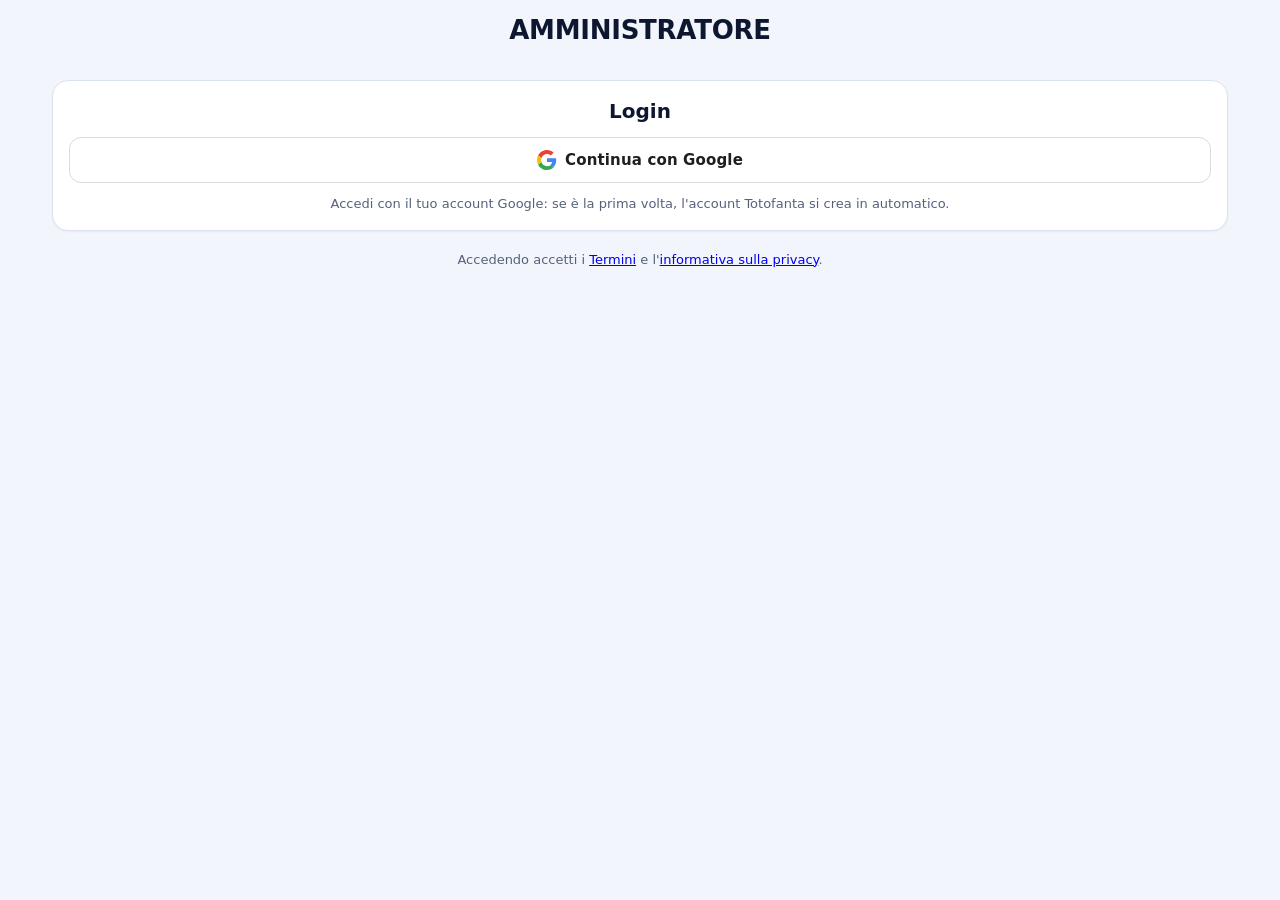
==== admin.html @ 801de29c "Controllo periodico al posto del tempo reale: score_ticks, partite e quote ogni minuto; leghe, iscri" ====
<!doctype html>
<html lang="it">
<head>
<meta charset="utf-8">
<meta http-equiv="Content-Security-Policy" content="default-src 'self'; script-src 'self' https://accounts.google.com/gsi/client; style-src 'self' 'unsafe-inline' https://fonts.googleapis.com https://accounts.google.com/gsi/style; font-src https://fonts.gstatic.com; img-src 'self' data: https://*.googleusercontent.com; connect-src 'self' https://cmjdfhkmzrfuukgeudet.supabase.co wss://cmjdfhkmzrfuukgeudet.supabase.co https://accounts.google.com/gsi/; frame-src https://accounts.google.com/gsi/; object-src 'none'; base-uri 'self'; form-action 'self'">
<meta name="referrer" content="strict-origin-when-cross-origin">
<meta name="viewport" content="width=device-width,initial-scale=1,viewport-fit=cover">
<title>Totofanta · Amministratore</title>
<meta name="robots" content="noindex,nofollow">
<meta name="theme-color" content="#F2F5FB" media="(prefers-color-scheme: light)">
<meta name="theme-color" content="#0A1222" media="(prefers-color-scheme: dark)">
<link rel="icon" href="data:image/svg+xml,%3Csvg xmlns='http://www.w3.org/2000/svg' viewBox='0 0 32 32'%3E%3Crect width='32' height='32' rx='7' fill='%230a5cff'/%3E%3Ctext x='16' y='22' text-anchor='middle' font-family='Arial' font-weight='700' font-size='15' fill='white'%3E1X2%3C/text%3E%3C/svg%3E">
<link rel="preconnect" href="https://fonts.googleapis.com">
<link rel="preconnect" href="https://fonts.gstatic.com" crossorigin>
<link rel="stylesheet" href="https://fonts.googleapis.com/css2?family=Plus+Jakarta+Sans:ital,wght@0,400;0,500;0,600;0,700;0,800;1,800&display=swap">
<link rel="stylesheet" href="css/style.css?v=202611120100">
</head>
<body>
<div id="app"></div>
<div id="toast" class="toast" hidden></div>
<script src="js/theme.js?v=202611120100"></script>
<script src="js/vendor/supabase-2.117.3.js"></script>
<script src="js/gsi.js?v=202611120100"></script>
<script src="js/config.js?v=202611120100"></script>
<script src="js/calendario.js?v=202611120100"></script>
<script src="js/admin-flag.js"></script>
<script src="js/app.js?v=202611120100"></script>
</body>
</html>
---- css/style.css ----
/* reset di base */
:root{color-scheme:light;padding-top:env(safe-area-inset-top,0px);padding-bottom:env(safe-area-inset-bottom,0px)}
html{-webkit-text-size-adjust:100%}
body{margin:0;font-size:14px}
img{max-width:100%}
[hidden]{display:none!important}
/* Restyling A: chiaro di base, scuro se il dispositivo è impostato in modalità scura */
:root{
  --bg:#F2F5FB; --card:#FFFFFF; --field:#F2F5FB; --ink:#0D1830; --muted:#56627A; --line:#DCE3F0;
  --blue:#2F64F2; --blue-ink:#FFFFFF; --blue-soft:#E6EDFF; --blue-text:#1D47C9; --hero-ink:#1D47C9;
  --win:#0B7A4B; --win-soft:#CFF5E4; --lose:#C8283A; --lose-soft:#FDE3E6; --warn:#8A5200; --warn-soft:#FFF1D6;
  --open-bg:#CFF5E4; --open-ink:#0B6B45;
  --shadow:0 1px 2px rgba(13,24,48,.05); --shadow-up:0 8px 20px rgba(13,24,48,.10);
  --scrim:rgba(8,14,28,.45);
  --f-title:"Plus Jakarta Sans",system-ui,-apple-system,"Segoe UI",sans-serif;
  --f-ui:"Plus Jakarta Sans",system-ui,-apple-system,"Segoe UI",sans-serif;
  --f-num:"Plus Jakarta Sans",system-ui,sans-serif;
  --f-disp:"Plus Jakarta Sans",system-ui,-apple-system,"Segoe UI",sans-serif;
  --num-acc:#2F64F2;
  --r:16px; --nav-h:64px; --brand-accent:#2F64F2;
}
@media (prefers-color-scheme: dark){:root:not([data-theme="light"]){
  --bg:#0A1222; --card:#131D33; --field:#0F1830; --ink:#EEF2FA; --muted:#8D9AB5; --line:#22304D;
  --blue:#2F64F2; --blue-ink:#FFFFFF; --blue-soft:#1B2B52; --blue-text:#8FB0FF;
  --win:#3DDC97; --win-soft:#11392B; --lose:#FF7A85; --lose-soft:#3A1720; --warn:#F5B84A; --warn-soft:#3A2A0E;
  --open-bg:#3DDC97; --open-ink:#0A1222;
  --shadow:none; --shadow-up:0 8px 24px rgba(0,0,0,.45); --scrim:rgba(0,0,0,.6); --brand-accent:#6C93FF; --num-acc:#8FB0FF; --win-ink:#0A1222; color-scheme:dark}}
:root[data-theme="dark"]{
  --bg:#0A1222; --card:#131D33; --field:#0F1830; --ink:#EEF2FA; --muted:#8D9AB5; --line:#22304D;
  --blue:#2F64F2; --blue-ink:#FFFFFF; --blue-soft:#1B2B52; --blue-text:#8FB0FF;
  --win:#3DDC97; --win-soft:#11392B; --lose:#FF7A85; --lose-soft:#3A1720; --warn:#F5B84A; --warn-soft:#3A2A0E;
  --open-bg:#3DDC97; --open-ink:#0A1222;
  --shadow:none; --shadow-up:0 8px 24px rgba(0,0,0,.45); --scrim:rgba(0,0,0,.6); --brand-accent:#6C93FF; --num-acc:#8FB0FF; --win-ink:#0A1222; color-scheme:dark}
*{box-sizing:border-box}
body{background:var(--bg);color:var(--ink);font-family:var(--f-title);font-size:15px;line-height:1.4}
body::before{content:"";position:fixed;inset:0 0 auto;height:env(safe-area-inset-top,0px);z-index:30;background:var(--bg)}
button,input,select{font:inherit;color:inherit}
:focus-visible{outline:2px solid var(--blue);outline-offset:2px}
.col{max-width:560px;margin:0 auto;padding-left:max(16px,env(safe-area-inset-left,0px));padding-right:max(16px,env(safe-area-inset-right,0px))}
/* header */
.top{position:sticky;top:env(safe-area-inset-top,0px);z-index:10;background:var(--bg)}
.top .col{display:grid;grid-template-columns:44px 1fr 44px;align-items:center;padding-block:10px 6px}
.top h1{font-family:var(--f-title);font-weight:700;font-size:26px;text-align:center;margin:0;letter-spacing:-.01em}
.iconbtn{width:40px;height:40px;border:0;background:none;border-radius:8px;display:grid;place-items:center;cursor:pointer;color:var(--ink)}
.iconbtn:hover{background:var(--field)}
.iconbtn svg{width:24px;height:24px}
main{padding-block:6px calc(var(--nav-h) + 28px + env(safe-area-inset-bottom,0px));display:flex;flex-direction:column;gap:16px}
h2{font-family:var(--f-title);font-weight:700;font-size:20px;margin:0;text-wrap:balance}
h3{font-family:var(--f-title);font-weight:600;font-size:16px;margin:0}
.pagetitle{font-weight:800;font-size:26px;text-align:center;text-transform:uppercase;letter-spacing:.01em}
.sect{font-weight:600;font-size:16px}
p{margin:0}
.muted{color:var(--muted)}
.small{font-size:13px}
.center{text-align:center}
.card{background:var(--card);border-radius:var(--r);box-shadow:var(--shadow);padding:16px;display:flex;flex-direction:column;gap:12px;min-width:0}
.card.tight{gap:8px}
.row{display:flex;gap:10px;align-items:center;flex-wrap:wrap}
.grow{flex:1 1 auto;min-width:0}
/* buttons */
.btn{font-family:var(--f-ui);font-weight:500;font-size:16px;text-transform:uppercase;letter-spacing:.01em;border:0;border-radius:8px;padding:10px 18px;cursor:pointer;background:var(--blue);color:var(--blue-ink);box-shadow:0 2px 4px rgba(0,0,0,.2);line-height:1.2}
.btn:hover{filter:brightness(1.08)}
.btn.block{width:100%}
.btn.wide{align-self:center;min-width:min(290px,100%)}
.btn.sec{background:var(--field);color:var(--ink);box-shadow:none;border:1px solid var(--line)}
.btn.ghost{background:none;color:var(--blue);box-shadow:none;padding:8px 10px}
.btn.danger{background:var(--lose);color:#fff}
.btn.sm{font-size:13px;padding:7px 12px}
.btn:disabled{opacity:.45;cursor:not-allowed;filter:none}
/* fields & options as in "Crea una lega" */
.q{font-weight:600;font-size:16px;display:flex;align-items:center;gap:8px}
.q .help{margin-left:auto}
.tiebox{background:var(--field);border-radius:var(--r);padding:10px 12px;font-family:var(--f-ui);font-size:13px;line-height:1.45;display:flex;flex-direction:column;gap:6px}
.tiebox p{margin:0}
.thhelp{background:none;border:0;padding:0;font:inherit;color:inherit;cursor:help;text-decoration:underline dotted;text-underline-offset:3px}
.help{width:26px;height:26px;border-radius:50%;border:2px solid var(--ink);background:none;font-weight:700;font-size:14px;line-height:1;display:grid;place-items:center;cursor:pointer;padding:0;color:var(--ink);flex:none}
input[type=text],input[type=email],input[type=password],input[type=number],input[type=datetime-local],select{background:var(--field);border:1px solid transparent;border-radius:6px;padding:11px 14px;width:100%;min-width:0;font-weight:600;font-size:16px;box-shadow:0 1px 3px rgba(0,0,0,.12)}
input::placeholder{color:var(--muted);font-weight:500}
input:focus,select:focus{outline:none;border-color:var(--blue)}
.opts{display:flex;flex-direction:column;gap:10px}
.opt{display:flex;align-items:center;gap:8px;background:var(--field);border:1px solid transparent;border-radius:6px;padding:11px 14px;font-weight:600;font-size:16px;cursor:pointer;box-shadow:0 1px 3px rgba(0,0,0,.12)}
.opt input{position:absolute;opacity:0;pointer-events:none}
.opt:has(input:checked){border-color:var(--blue);color:var(--blue);background:var(--card)}
.opt.off{opacity:.5;cursor:not-allowed}
.opt .tag{margin-left:auto;font-size:12px;font-weight:500;color:var(--muted)}
.disabled-block{position:relative;opacity:.5}
.na{font-size:13px;font-weight:600;color:var(--muted)}
.pointgrid{display:grid;grid-template-columns:repeat(3,1fr);gap:16px;text-align:center;font-weight:700}
.pointgrid .box{background:var(--field);border-radius:6px;padding:10px;box-shadow:0 1px 3px rgba(0,0,0,.12)}
.err{color:var(--lose);font-size:14px;font-weight:600}
.tip{background:var(--blue-soft);border-radius:6px;padding:10px 12px;font-size:14px}
.banner{border-radius:var(--r);padding:10px 14px;font-size:13px;background:var(--warn-soft)}
/* dashboard */
.stats{display:grid;grid-template-columns:repeat(3,1fr);text-align:center;align-items:stretch}
.stats>div{display:flex;flex-direction:column;align-items:center;justify-content:flex-start;gap:4px;padding:2px 6px}
.stats>div+div{border-left:1.5px solid var(--line)}
.stats b{font-size:22px;line-height:1.1;font-family:var(--f-title);font-variant-numeric:tabular-nums}
.stats span{font-size:12px;line-height:1.25;font-family:var(--f-ui);color:var(--muted);text-wrap:balance}
.cta-title{font-weight:600;font-size:17px;text-align:center;text-wrap:balance}
.count{font-family:var(--f-ui);font-size:15px;text-align:center}
.timer{display:flex;flex-direction:column;align-items:center;gap:2px;margin-top:2px;font-family:var(--f-ui);text-align:center}
.timer .lbl{font-size:12px;color:var(--muted)}
.timer .clock{font-family:var(--f-num);font-weight:700;font-size:26px;letter-spacing:.5px;font-variant-numeric:tabular-nums}
.next{display:flex;gap:14px;overflow-x:auto;padding:4px 2px 10px;-webkit-overflow-scrolling:touch}
.mini{flex:none;width:184px;background:var(--card);border-radius:var(--r);box-shadow:var(--shadow);padding:12px 10px 10px;display:flex;flex-direction:column;gap:10px}
.mini .teams{display:flex;align-items:center;justify-content:space-between;gap:4px;font-weight:600;font-size:14px;white-space:nowrap}
.mini .when{display:grid;grid-template-columns:1fr 1fr;font-family:var(--f-ui);font-size:12px;text-align:center}
.mini .when span+span{border-left:1.5px solid var(--ink)}
.crest{width:34px;height:34px;border-radius:50%;display:grid;place-items:center;flex:none;font-family:var(--f-ui);font-weight:700;font-size:10px;letter-spacing:.02em;border:3px solid;box-shadow:inset 0 0 0 1.5px rgba(255,255,255,.55)}
.crest.lg{width:40px;height:40px;font-size:11px}
/* select lega */
/* riga lega: "Lega" a sinistra, nome a destra (menu a tendina se ci sono più leghe) */
.leaguerow{display:flex;align-items:center;justify-content:space-between;gap:12px;background:var(--card);box-shadow:var(--shadow);border-radius:var(--r);padding:12px 16px;min-height:50px;box-sizing:border-box}
.leaguerow .sect{flex:none}
.lname{position:relative;display:flex;align-items:center;gap:6px;min-width:0;font-family:var(--f-title);font-weight:700;font-size:17px}
.lname>span{overflow:hidden;text-overflow:ellipsis;white-space:nowrap}
.lname svg{width:20px;height:20px;flex:none}
.lname select{position:absolute;inset:-8px -6px;width:calc(100% + 12px);height:calc(100% + 16px);opacity:0;cursor:pointer;font-size:16px}
.lname.many:focus-within{outline:2px solid var(--blue);outline-offset:4px;border-radius:6px}
/* schedina */
.rounds{display:flex;gap:8px;overflow-x:auto;padding:2px 2px 6px}
.rchip{flex:none;border:1px solid var(--line);background:var(--card);border-radius:99px;padding:6px 12px;font-family:var(--f-ui);font-weight:500;font-size:13px;cursor:pointer;white-space:nowrap}
.rchip[aria-pressed=true]{background:var(--blue);border-color:var(--blue);color:var(--blue-ink)}
.match{padding:10px 14px 14px;gap:8px}
.match .date{font-family:var(--f-ui);font-size:12px;text-align:center}
.match .line{display:grid;grid-template-columns:40px minmax(0,1fr) auto minmax(0,1fr) 40px;align-items:center;gap:8px;font-family:var(--f-ui);font-weight:500;font-size:15px;text-transform:uppercase}
.match .line .h{text-align:left;overflow:hidden;text-overflow:ellipsis;white-space:nowrap}
.match .line .a{text-align:right;overflow:hidden;text-overflow:ellipsis;white-space:nowrap}
.match .vs{font-size:15px;text-align:center;min-width:34px}
.match .score{font-family:var(--f-num);font-weight:700;font-size:17px;background:var(--field);border-radius:6px;padding:2px 8px}
.picks{display:grid;grid-template-columns:repeat(3,64px);justify-content:center;gap:14px}
.pk{height:52px;border:1px solid var(--muted);border-radius:6px;background:var(--card);box-shadow:var(--shadow);display:flex;flex-direction:column;align-items:center;justify-content:center;gap:1px;cursor:pointer;padding:0;line-height:1}
.pk .s{font-family:var(--f-ui);font-size:24px;font-weight:400}
.pk .o{font-family:var(--f-num);font-size:11px;font-weight:700;color:var(--muted)}
.pk:hover:not(:disabled){border-color:var(--blue)}
.pk.sel{border:2px solid var(--blue);color:var(--blue)}
.pk.sel .o{color:var(--blue)}
.pk:disabled{cursor:default;box-shadow:none}
.pk.res{background:var(--field)}
.pk.sel.won{border-color:var(--win);color:var(--win);background:var(--win-soft)}
.pk.sel.won .o{color:var(--win)}
.pk.sel.lost{border-color:var(--lose);color:var(--lose);background:var(--lose-soft)}
.pk.sel.lost .o{color:var(--lose)}
.verdict{display:flex;justify-content:center;gap:6px;flex-wrap:wrap}
.chip{display:inline-flex;align-items:center;gap:4px;font-family:var(--f-ui);font-size:12px;font-weight:500;padding:3px 9px;border-radius:99px;background:var(--field);white-space:nowrap}
.chip.ok{background:var(--win-soft);color:var(--win)}
.chip.bad{background:var(--lose-soft);color:var(--lose)}
.chip.warn{background:var(--warn-soft);color:var(--warn)}
.chip.blue{background:var(--blue-soft);color:var(--blue)}
.summary{display:grid;grid-template-columns:repeat(3,1fr);text-align:center}
.summary b{display:block;font-family:var(--f-num);font-size:18px;font-variant-numeric:tabular-nums}
.summary span{font-family:var(--f-ui);font-size:12px;color:var(--muted)}
/* tables */
.tbl{overflow-x:auto;border:1px solid var(--line);border-radius:6px}
table{border-collapse:collapse;width:100%;font-family:var(--f-ui);font-size:14px;font-variant-numeric:tabular-nums}
th{background:var(--blue);color:var(--blue-ink);font-weight:500;font-size:13px;text-transform:uppercase;text-align:left;padding:11px 12px;white-space:nowrap}
td{padding:11px 12px;border-top:1px solid var(--line);white-space:nowrap}
th+th,td+td{border-left:1px solid var(--line)}
td.pos{text-align:center;width:52px}
td.nm{white-space:normal;min-width:110px}
td.nm .chip{margin-top:2px}
td.n,th.n{text-align:right}
td.c{text-align:center;font-family:var(--f-num);font-weight:700}
td.c.won{color:var(--win)} td.c.lost{color:var(--lose)}
tr.me td{background:var(--blue-soft)}
.kv td{border:0;padding:6px 0;white-space:normal}
.kv td:first-child{color:var(--muted);width:42%}
.kv td+td{border:0}
/* bottom nav */
.nav{position:fixed;left:0;right:0;bottom:0;z-index:15;background:var(--card);box-shadow:0 -1px 0 var(--line);padding-bottom:env(safe-area-inset-bottom,0px)}
.nav .col{display:grid;grid-auto-flow:column;grid-auto-columns:1fr;height:var(--nav-h)}
.nav button{position:relative;border:0;background:none;display:flex;flex-direction:column;align-items:center;justify-content:center;gap:3px;cursor:pointer;color:var(--muted);font-family:var(--f-ui);font-size:11px;font-weight:500}
.nav button svg{width:24px;height:24px}
.nav button[aria-current=page]{color:var(--blue)}
.nav button:disabled{opacity:.4;cursor:default}
.nav .dot{position:absolute;top:8px;left:calc(50% + 6px);background:var(--lose);color:#fff;border-radius:99px;font-size:10px;padding:0 5px}
/* drawer & modal */
.scrim{position:fixed;inset:0;background:var(--scrim);z-index:40}
.drawer{position:fixed;top:0;bottom:0;left:0;width:min(330px,86vw);background:var(--card);z-index:41;display:flex;flex-direction:column;overflow-y:auto;padding-bottom:env(safe-area-inset-bottom,0px)}
.drawer .head{background:var(--blue);color:var(--blue-ink);padding:calc(20px + env(safe-area-inset-top,0px)) 18px 20px max(18px,env(safe-area-inset-left,0px));display:flex;flex-direction:column;gap:10px}
.drawer .head b{font-size:17px}
.drawer .head select{background:rgba(255,255,255,.15);color:var(--blue-ink);border:1px solid rgba(255,255,255,.4);box-shadow:none;font-size:14px;padding:6px 10px}
.drawer .head select option{color:#111}
.drawer .head .btn{background:#fff;color:#111;font-size:12px;padding:5px 10px;box-shadow:none;align-self:flex-start}
.drawer nav{padding:16px 18px 24px max(18px,env(safe-area-inset-left,0px));display:flex;flex-direction:column;gap:4px}
.drawer .grp{font-weight:600;font-size:15px;text-transform:uppercase;margin-top:14px;margin-bottom:2px}
.drawer .grp:first-child{margin-top:0}
.drawer .dl{display:block;width:100%;text-align:left;border:0;background:none;padding:5px 0 5px 16px;font-weight:600;font-size:16px;color:var(--ink);text-decoration:none;cursor:pointer;border-radius:6px}
.drawer .dl:hover{background:var(--field)}
.drawer .dl.danger{color:var(--lose)}
.modal{position:fixed;left:50%;top:50%;transform:translate(-50%,-50%);width:min(380px,calc(100% - 32px));max-height:calc(100% - 48px);overflow-y:auto;z-index:41}
.toast{position:fixed;left:50%;bottom:calc(var(--nav-h) + 16px + env(safe-area-inset-bottom,0px));transform:translateX(-50%);background:var(--ink);color:var(--bg);padding:10px 16px;border-radius:10px;font-family:var(--f-ui);font-weight:500;font-size:14px;z-index:50;max-width:calc(100% - 32px)}
.empty{padding:22px;text-align:center;color:var(--muted)}
.list{display:flex;flex-direction:column;gap:10px}
.litem{display:flex;gap:12px;align-items:center;padding:12px;border-radius:6px;background:var(--field);border:1px solid transparent;cursor:pointer;text-align:left;width:100%}
.litem:hover{border-color:var(--blue)}
.litem.cur{border-color:var(--blue)}
.logo{width:40px;height:40px;border-radius:8px;flex:none;display:grid;place-items:center;font-weight:800;font-size:18px;color:#fff;background:var(--blue);overflow:hidden}
.logo img{width:100%;height:100%;object-fit:cover}
.rules{padding-left:20px;margin:0;font-family:var(--f-ui);font-size:14px;display:flex;flex-direction:column;gap:6px}
.code{font-family:var(--f-num);font-weight:700;font-size:22px;letter-spacing:.08em;background:var(--field);border-radius:6px;padding:6px 14px;user-select:all}
/* admin editor */
.ed-m{display:grid;grid-template-columns:22px repeat(6,minmax(0,1fr));gap:6px;align-items:center;padding:10px 0;border-top:1px solid var(--line)}
.ed-m .n{grid-row:1;font-weight:700;color:var(--muted)}
.ed-m .h{grid-column:2/5}.ed-m .a{grid-column:5/8}.ed-m .k{grid-column:2/8}
.ed-m .o1{grid-column:2/4}.ed-m .oX{grid-column:4/6}.ed-m .o2{grid-column:6/8}
.ed-m input,.ed-m select{padding:8px;font-size:14px}
.ed-m .o{font-family:var(--f-num);text-align:center}
.ed-res{display:grid;grid-template-columns:minmax(0,1fr) 52px 10px 52px 70px;gap:6px;align-items:center;padding:6px 0;border-top:1px solid var(--line);font-family:var(--f-ui);font-size:14px}
.ed-res input{text-align:center;font-family:var(--f-num);padding:7px}
@media (min-width:700px){
  .ed-m{grid-template-columns:22px minmax(0,1.2fr) minmax(0,1.2fr) minmax(0,1.6fr) repeat(3,64px)}
  .ed-m .h,.ed-m .a,.ed-m .k,.ed-m .o1,.ed-m .oX,.ed-m .o2{grid-column:auto}
}
@media (prefers-reduced-motion:no-preference){.pk,.btn,.opt,.rchip{transition:background .15s,border-color .15s,color .15s}}

/* ---- Calendario Serie A ---- */
.ed-m.cal .fx{display:flex;align-items:center;gap:6px;font-family:var(--f-ui);font-size:14px;font-weight:500;min-width:0;overflow:hidden;white-space:nowrap}
.ed-m.cal .fx span{overflow:hidden;text-overflow:ellipsis}
.ed-m.cal .k.fx{color:var(--muted);font-size:13px}
.ed-m.cal .k.tbd{color:var(--warn,#b26a00)}
.calnav{gap:8px}
.calnav select{flex:1;min-width:0}
.cal-m{display:flex;flex-wrap:wrap;align-items:center;gap:6px 12px;padding:10px 0;border-top:1px solid var(--line)}
.cal-m:first-child{border-top:0}
.cal-m .t{display:flex;align-items:center;gap:6px;flex:1 1 220px;min-width:0;font-family:var(--f-ui);font-weight:500;font-size:15px}
.cal-m .w{font-family:var(--f-ui);font-size:14px}
.cal-m input{flex:0 1 210px;padding:7px 8px;font-size:14px}

/* ---- Pannello amministratore ---- */
.cal-m .score{font-family:var(--f-num);font-weight:700;background:var(--field);border-radius:6px;padding:2px 8px}
.adm-m{display:grid;grid-template-columns:minmax(0,1fr) auto;gap:8px 10px;align-items:center;padding:10px 0;border-top:1px solid var(--line)}
.adm-m:first-child{border-top:0}
.adm-m .t{grid-column:1/-1;display:flex;align-items:center;gap:6px;min-width:0;font-family:var(--f-ui);font-weight:500;font-size:15px}
.adm-m .k{grid-column:1/-1;padding:7px 8px;font-size:14px;min-width:0}
.adm-m .od{display:grid;grid-template-columns:repeat(3,minmax(0,1fr));gap:6px}
.adm-m .od input{text-align:center;font-family:var(--f-num);padding:7px 4px;min-width:0}
.adm-m .sc{display:flex;align-items:center;gap:4px}
.adm-m .sc input{width:48px;text-align:center;font-family:var(--f-num);padding:7px 4px}
.adm-m .st{grid-column:1/-1}
.adm-m .oddsrc{font-family:var(--f-ui);color:var(--muted)}
.adm-m .oddsrc b{color:var(--warn)}
.linkbtn{background:none;border:0;padding:0;color:var(--blue-text);font:inherit;text-decoration:underline;cursor:pointer}
.alertrow{display:flex;align-items:center;gap:10px;padding:10px 12px;border-radius:6px;background:var(--field);font-family:var(--f-ui);font-size:14px;margin-top:8px}
.alertrow.blk{background:var(--warn-soft)}
.oddsnote{font-family:var(--f-ui);text-align:center;margin:-4px 0 10px}

/* ---- Accesso con Google ---- */
.gbtn{display:flex;align-items:center;justify-content:center;gap:10px;background:#fff;color:#1f1f1f;border:1px solid #dadce0;text-transform:none;font-weight:600}
.gbtn svg{width:20px;height:20px;flex:none}
.sep{display:flex;align-items:center;gap:10px;color:var(--muted);font-family:var(--f-ui);font-size:13px}
.sep::before,.sep::after{content:"";flex:1;border-top:1px solid var(--line)}
.gsi{display:flex;justify-content:center;min-height:44px}

/* pronostici: barra Salva e conferma temporanea */
.savebar{position:sticky;bottom:calc(var(--nav-h) + 10px + env(safe-area-inset-bottom,0px));z-index:5;display:flex;align-items:center;justify-content:space-between;gap:12px;background:var(--card);border-radius:var(--r);box-shadow:0 4px 14px rgba(0,0,0,.22);padding:10px 12px;font-family:var(--f-ui)}
.savebar .btn{min-width:120px}
.flash{position:fixed;left:50%;top:40%;transform:translate(-50%,-50%);z-index:60;background:var(--win);color:#fff;font-family:var(--f-ui);font-weight:600;font-size:16px;padding:16px 22px;border-radius:12px;box-shadow:0 8px 24px rgba(0,0,0,.25);text-align:center;max-width:min(320px,86vw);animation:flashin .18s ease-out}
@keyframes flashin{from{opacity:0;transform:translate(-50%,-44%)}to{opacity:1;transform:translate(-50%,-50%)}}
@media (prefers-reduced-motion:reduce){.flash{animation:none}}
.pickhead{gap:4px}
.pickhead .iconbtn{margin-left:-8px}

/* home: riepilogo classifica toccabile */
.statcard{width:100%;border:0;font:inherit;color:inherit;text-align:inherit;cursor:pointer;-webkit-tap-highlight-color:transparent}
.statcard:hover{box-shadow:0 4px 12px rgba(0,0,0,.22)}
.statcard:focus-visible{outline:2px solid var(--blue);outline-offset:2px}
.statcard .golink{align-self:center;font-family:var(--f-ui);font-weight:600;font-size:14px;color:var(--blue)}
/* home: avanzamento pronostici */
.progress{display:flex;flex-direction:column;gap:6px;font-family:var(--f-ui)}
.progress .ptxt{text-align:center;font-size:14px}
.progress .pbar{height:8px;border-radius:99px;background:var(--field);overflow:hidden}
.progress .pbar span{display:block;height:100%;border-radius:99px;background:var(--blue);transition:width .3s}
.card.complete{background:var(--win-soft);box-shadow:var(--shadow),inset 0 0 0 1.5px var(--win)}
.card.complete .pbar{background:rgba(255,255,255,.6)}
.card.complete .pbar span{background:var(--win)}
.okmark{display:inline-grid;place-items:center;width:22px;height:22px;border-radius:50%;background:var(--win);color:#fff;font-size:13px;vertical-align:2px;margin-right:4px}
/* pronostici: titolo della giornata fisso durante lo scorrimento */
.pickhead{position:sticky;top:calc(env(safe-area-inset-top,0px) + var(--top-h,56px));z-index:8;background:var(--bg);margin-inline:-16px;padding:6px 16px 8px;box-shadow:0 6px 8px -8px rgba(0,0,0,.25)}
.statcard .statnick{align-self:center;font-family:var(--f-title);font-weight:700;font-size:16px;margin-bottom:-2px}
/* profilo */
.profbtn{display:flex;flex-direction:column;align-items:flex-start;gap:2px;background:none;border:0;padding:0;font:inherit;color:inherit;text-align:left;cursor:pointer}
.profbtn .small:last-child{margin-top:6px;font-weight:600;text-decoration:underline;text-underline-offset:3px}
.nickrow{display:flex;flex-direction:column;gap:6px}
.nickrow .lg{font-weight:600;font-family:var(--f-ui);font-size:14px}
.danger-zone{box-shadow:var(--shadow),inset 0 0 0 1.5px var(--lose-soft)}
.nickrow .row{flex-wrap:nowrap}
.nickrow input{flex:1;min-width:0;width:auto}

/* =====================================================================
   Restyling A (proposta "Notturna", con versione chiara)
   ===================================================================== */
body{font-family:var(--f-ui);font-size:15px}
.disp{font-family:var(--f-disp);font-weight:800;text-transform:uppercase;letter-spacing:.02em}
h2,h3{font-family:var(--f-ui)}
.pagetitle{font-family:var(--f-disp);font-weight:800;font-size:30px;letter-spacing:.03em}
.card{border:1px solid var(--line);box-shadow:var(--shadow);border-radius:var(--r)}
/* header */
.top .col{padding-block:12px 8px}
.top h1{font-family:var(--f-disp);font-weight:800;font-size:26px;text-transform:uppercase;letter-spacing:.03em}
/* titolo in cima (7/11, proposta A "corsivo veloce" senza linee): TOTO scuro, FANTA blu, corsivo condensato */
.top h1.brand{display:flex;align-items:center;justify-content:center;gap:0;font-size:32px;font-style:italic;letter-spacing:.01em;line-height:1}
.top h1.brand .bt{color:var(--ink)}
.top h1.brand .bf{color:var(--brand-accent)}
.b1x2{font-family:var(--f-disp);font-weight:700;font-size:13px;background:var(--blue);color:#fff;padding:2px 6px;border-radius:6px;letter-spacing:0}
.iconbtn{width:44px;height:44px;border-radius:12px;background:var(--card);border:1px solid var(--line)}
.iconbtn:hover{background:var(--field)}
.iconbtn svg{width:22px;height:22px}
.avatar{width:44px;height:44px;border-radius:50%;border:0;background:var(--blue-soft);color:var(--blue-text);font-weight:700;font-size:16px;cursor:pointer}
/* pulsanti e campi */
.btn{font-family:var(--f-ui);font-weight:700;font-size:15px;text-transform:none;letter-spacing:.01em;border-radius:12px;padding:12px 20px;box-shadow:none}
.btn.sm{font-size:13px;padding:8px 14px;border-radius:10px}
.btn.sec{background:var(--card);border:1px solid var(--line);color:var(--ink)}
.btn.ghost{color:var(--blue-text)}
input[type=text],input[type=email],input[type=password],input[type=number],input[type=datetime-local],select{background:var(--field);border:1px solid var(--line);border-radius:12px;box-shadow:none;font-weight:500}
.opt{background:var(--field);border:1px solid var(--line);border-radius:12px;box-shadow:none}
.opt:has(input:checked){color:var(--blue-text)}
.tiebox,.tip{border-radius:12px}
.help{border-color:var(--muted);color:var(--muted)}
.chip{font-weight:600;padding:4px 10px}
.chip.ok{background:var(--open-bg);color:var(--open-ink)}
.chip.blue{color:var(--blue-text)}
/* riga lega */
.leaguerow{border:1px solid var(--line);box-shadow:var(--shadow);border-radius:14px}
.leaguerow .sect{font-size:13px;font-weight:500;color:var(--muted)}
.lname{font-family:var(--f-ui);font-size:16px}
/* card blu della Home */
.hero{background:var(--blue);color:#fff;border-radius:20px;padding:18px;display:flex;flex-direction:column;gap:14px;box-shadow:0 8px 20px rgba(47,100,242,.25)}
.hero-top{display:flex;align-items:center;justify-content:space-between;gap:10px}
.eyebrow{font-family:var(--f-disp);font-weight:700;font-size:15px;letter-spacing:.1em;text-transform:uppercase}
.hchip{font-size:12px;font-weight:600;background:rgba(255,255,255,.18);padding:4px 10px;border-radius:99px;white-space:nowrap}
.hero-title{font-size:19px;font-weight:700;line-height:1.25;text-wrap:balance}
.hero-sub{font-size:13px;color:#DCE6FF;text-align:center}
.btn.hbtn{background:#fff;color:var(--hero-ink);height:50px;border-radius:14px;width:100%}
.btn.hbtn:hover{filter:none;background:#EEF3FF}
.hero .timer{margin:0;gap:2px}
.hero .timer .lbl{font-size:12px;color:#DCE6FF}
.hero .timer .clock{font-family:var(--f-disp);font-weight:700;font-size:26px;line-height:1.1;letter-spacing:.03em;color:#fff}
/* riepilogo classifica */
.statcard{border-radius:20px;padding:16px;gap:12px;text-align:left}
.stathead{display:flex;align-items:center;justify-content:space-between;gap:10px}
.statcard .statnick{align-self:auto;font-family:var(--f-ui);font-weight:700;font-size:16px;margin:0}
.statcard .golink{align-self:auto;font-size:13px;font-weight:600;color:var(--blue-text)}
.statcard .stats{display:grid;grid-template-columns:repeat(2,minmax(0,1fr));gap:10px;text-align:center}
.statcard .stats>span{background:var(--field);border-radius:12px;padding:12px 10px;display:flex;flex-direction:column;align-items:center;justify-content:center;gap:4px;border:0}
.statcard .stats b{font-family:var(--f-disp);font-weight:800;font-size:30px;line-height:1}
.statcard .stats span span{font-size:12px;color:var(--muted)}
.statcard:hover{box-shadow:var(--shadow-up)}
/* prossimi incontri */
.nextwrap{display:flex;flex-direction:column;gap:8px}
.nexthead{display:flex;align-items:baseline;justify-content:space-between}
.nexthead .disp{font-size:18px;font-weight:700;letter-spacing:.05em}
.mini{border:1px solid var(--line);box-shadow:var(--shadow);border-radius:14px;width:172px;padding:12px}
.mini .when{color:var(--muted)}
.mini .when span+span{border-left:1px solid var(--line);color:var(--ink);font-weight:600}
/* barra in basso fluttuante */
.nav{left:max(16px,env(safe-area-inset-left,0px));right:max(16px,env(safe-area-inset-right,0px));bottom:calc(16px + env(safe-area-inset-bottom,0px));background:var(--card);border:1px solid var(--line);border-radius:20px;box-shadow:var(--shadow-up);padding-bottom:0;max-width:528px;margin:0 auto}
.nav .col{padding:0}
.nav button{font-size:11px;font-weight:600}
.nav button svg{width:20px;height:20px;box-sizing:content-box;padding:4px 16px;border-radius:99px}
.nav button[aria-current=page]{color:var(--blue-text)}
.nav button[aria-current=page] svg{background:var(--blue);color:#fff}
main{padding-bottom:calc(var(--nav-h) + 48px + env(safe-area-inset-bottom,0px))}
.toast{bottom:calc(var(--nav-h) + 32px + env(safe-area-inset-bottom,0px))}
/* pronostici: righe compatte */
.pickhead{border-bottom:1px solid var(--line);box-shadow:none;padding:8px 16px 12px;gap:8px}
.pickhead .iconbtn{margin-left:0}
.phead{display:flex;flex-direction:column}
.phead h2{font-size:26px;line-height:1}
.match{padding:12px 12px 12px 14px;gap:8px}
.mrow{display:grid;grid-template-columns:minmax(0,1fr) 54px 54px 54px;gap:8px;align-items:center}
.minfo{display:flex;flex-direction:column;gap:6px;min-width:0}
.mdate{font-size:11px;font-weight:500;color:var(--muted)}
.mteam{display:flex;align-items:center;gap:8px;font-weight:600;font-size:14px;min-width:0}
.mteam>span:not(.tdot){overflow:hidden;text-overflow:ellipsis;white-space:nowrap}
.mgoal{margin-left:auto;font-family:var(--f-disp);font-size:18px;font-weight:800}
.tdot{width:22px;height:22px;border-radius:50%;border:2px solid;flex:none}
.pk{width:54px;height:56px;border:1px solid var(--line);border-radius:12px;background:var(--field);box-shadow:none;color:var(--ink)}
.pk .s{font-family:var(--f-disp);font-weight:800;font-size:20px}
.pk .o{font-family:var(--f-ui);font-size:12px;font-weight:500;color:var(--muted)}
.pk:hover:not(:disabled){border-color:var(--blue)}
.pk.sel{background:var(--blue);border-color:var(--blue);color:#fff}
.pk.sel .o{color:#fff;font-weight:600}
.pk:disabled{opacity:1}
.pk:disabled:not(.sel):not(.res){opacity:.6}
.pk.res{background:var(--field);border:2px solid var(--win)}
.pk.sel.won{background:var(--win);border-color:var(--win);color:#fff}
.pk.sel.won .o{color:#fff}
.pk.sel.lost{background:var(--lose-soft);border-color:var(--lose);color:var(--lose)}
.pk.sel.lost .o{color:var(--lose)}
.verdict{justify-content:flex-start}
.summary b{font-family:var(--f-disp);font-weight:800;font-size:24px}
.savebar{background:var(--blue-soft);border:1px solid var(--blue);border-radius:18px;padding:10px 10px 10px 16px;box-shadow:var(--shadow-up);bottom:calc(var(--nav-h) + 28px + env(safe-area-inset-bottom,0px))}
.savebar .small{font-size:14px;font-weight:600}
.rchip{border-radius:99px}
.rchip[aria-pressed=true]{color:#fff}
/* tabelle */
.tbl{border-radius:12px}
th{background:var(--field);color:var(--muted);font-weight:600;font-size:12px;letter-spacing:.04em}
th+th,td+td{border-left:0}
td.pos{font-family:var(--f-disp);font-weight:800;font-size:18px}
tr.me td{background:var(--blue-soft)}
.thhelp{color:inherit}
/* menu laterale, finestre, liste */
.drawer{background:var(--card)}
.drawer .head{background:var(--blue)}
.drawer .grp{font-family:var(--f-disp);font-weight:700;font-size:16px;letter-spacing:.08em;color:var(--muted)}
.drawer .dl{border-radius:10px;padding:8px 0 8px 12px}
.modal{border-radius:20px}
.litem{background:var(--field);border:1px solid var(--line);border-radius:12px}
.logo{border-radius:12px}
.code{border-radius:10px;font-family:var(--f-ui)}
.banner{border-radius:12px}
.statcard .stats>span{color:var(--ink);font-size:inherit;line-height:1.2}

/* ---- Restyling A: altre schede ---- */
.phdr{display:flex;align-items:baseline;justify-content:space-between;gap:12px}
.pagetitle{text-align:left;font-size:32px;line-height:1}
h3{font-size:16px;font-weight:700}
/* classifica */
td.pos{width:56px}
.posb{display:inline-grid;place-items:center;min-width:30px;height:30px;padding:0 4px;border-radius:99px;font-family:var(--f-disp);font-weight:800;font-size:17px}
.posb.p1{background:var(--blue);color:#fff}
.posb.p2{background:var(--blue-soft);color:var(--blue-text)}
.posb.p3{background:var(--field);color:var(--ink);box-shadow:inset 0 0 0 1.5px var(--line)}
td.n b{font-family:var(--f-disp);font-weight:800;font-size:18px}
.tbl{border:1px solid var(--line);background:var(--card)}
td{border-top:1px solid var(--line)}
/* menu laterale */
.drawer .head{padding:calc(22px + env(safe-area-inset-top,0px)) 18px 20px max(18px,env(safe-area-inset-left,0px))}
.profbtn{flex-direction:row;align-items:center;gap:12px;width:100%}
.profbtn .pinfo{display:flex;flex-direction:column;min-width:0;flex:1}
.profbtn .pinfo .small{opacity:.85;overflow:hidden;text-overflow:ellipsis;white-space:nowrap}
.profbtn .pgo{font-size:13px;font-weight:600;white-space:nowrap}
.profbtn .small:last-child{margin-top:0;text-decoration:none}
.bigav{width:46px;height:46px;border-radius:50%;background:rgba(255,255,255,.2);color:#fff;display:grid;place-items:center;font-weight:700;font-size:19px;flex:none}
.bigav.lg{width:60px;height:60px;font-size:24px;background:var(--blue);color:#fff}
.drawer nav{gap:2px}
.drawer .grp{margin-top:18px;margin-bottom:6px}
.drawer .dl{display:flex;align-items:center;gap:12px;padding:10px 10px;font-size:15px;font-weight:600}
.drawer .dl svg{width:20px;height:20px;flex:none;color:var(--muted)}
.drawer .dl.danger svg{color:var(--lose)}
/* profilo */
.phero{display:flex;align-items:center;gap:14px;padding:4px 2px}
.phero b{display:block;font-size:20px;font-weight:700}
.phero .small{display:block}
/* pagina lega */
.lhero{display:flex;align-items:center;gap:14px;background:var(--card);border:1px solid var(--line);border-radius:20px;padding:16px}
.lhero h2{font-size:26px;line-height:1.05;margin-bottom:6px;overflow-wrap:anywhere}
.lhero .logo{width:56px;height:56px;font-size:24px;font-family:var(--f-disp)}
.lchips{display:flex;flex-wrap:wrap;gap:6px}
/* le mie leghe */
.litem{padding:12px 14px}
.litem.cur{border-color:var(--blue);background:var(--blue-soft)}
.litem h3{font-size:16px}
/* crea lega e login */
.q{font-size:15px;font-weight:700}
.opt{font-size:15px;font-weight:600}
.gbtn{border-radius:12px}
.sep{font-size:12px}
.modal h2{font-family:var(--f-disp);font-weight:800;font-size:24px;text-transform:uppercase;letter-spacing:.02em;line-height:1.05}
.err{color:var(--lose)}
/* classifica più compatta sul telefono */
th,td{padding:10px 8px}
td.pos{width:44px;padding-inline:6px}
td.nm{min-width:80px;overflow-wrap:anywhere}
td.nm .chip{font-size:10px;padding:2px 6px;margin-left:4px;vertical-align:1px}
td.n,th.n{padding-inline:6px}
.btn.danger{background:#C8283A;color:#fff}

/* classifica: intestazione blu con podio */
.rkhero{background:var(--blue);color:#fff;border-radius:20px;padding:18px 18px 0;display:flex;flex-direction:column;gap:4px;overflow:hidden;box-shadow:0 8px 20px rgba(47,100,242,.25)}
.rkhero .eyebrow{color:#DCE6FF}
.rkname{font-size:40px;line-height:.95;margin:2px 0 2px;overflow-wrap:anywhere;letter-spacing:.01em}
.rkmeta{font-size:13px;color:#DCE6FF;padding-bottom:18px}
.podium{display:grid;grid-template-columns:repeat(3,minmax(0,1fr));align-items:end;gap:8px;margin-top:4px}
.pod{display:flex;flex-direction:column;align-items:center;gap:4px;min-width:0}
.pav{width:44px;height:44px;border-radius:50%;background:#fff;color:#1D47C9;display:grid;place-items:center;font-weight:800;font-size:18px;box-shadow:0 0 0 3px rgba(255,255,255,.35)}
.pod.p1 .pav{width:54px;height:54px;font-size:22px;box-shadow:0 0 0 4px #FFD54A}
.pnick{font-weight:700;font-size:13px;max-width:100%;overflow:hidden;text-overflow:ellipsis;white-space:nowrap}
.ppts{font-family:var(--f-disp);font-weight:800;font-size:20px;line-height:1}
.pbase{width:100%;display:grid;place-items:center;background:rgba(255,255,255,.16);border-radius:12px 12px 0 0;font-family:var(--f-disp);font-weight:800;font-size:26px;margin-top:4px}
.pod.p1 .pbase{height:76px;background:rgba(255,255,255,.26)}
.pod.p2 .pbase{height:56px}
.pod.p3 .pbase{height:40px}
.pod.me .pnick{text-decoration:underline;text-underline-offset:3px}
.mini.done .when span:last-child b{font-family:var(--f-num);font-size:15px;color:var(--ink)}
.drawer .head{position:relative}
.logoutbtn{align-self:flex-start;margin:-2px 0 0 58px;display:flex;align-items:center;gap:5px;background:rgba(255,255,255,.16);color:var(--blue-ink);border:1px solid rgba(255,255,255,.35);border-radius:999px;padding:4px 10px;font:600 12px var(--f-ui);cursor:pointer}
.logoutbtn svg{width:14px;height:14px}
.summary.one{grid-template-columns:1fr}
.confirmrow{background:var(--lose-soft);border-radius:8px;padding:10px 12px;margin:4px 0 8px;display:flex;flex-direction:column;gap:8px}
.rkhero .rkname:last-child{margin-bottom:18px}
.rkname{overflow-wrap:break-word}
.rkname.long{font-size:32px}
.summary.two{grid-template-columns:1fr 1fr}

/* ---- Home: titolo della lega ---- */
.ltitle{display:flex;align-items:center;gap:6px;background:none;border:0;padding:2px 2px 0;margin:0;color:var(--ink);cursor:pointer;text-align:left;max-width:100%}
.ltitle .ltn{font-family:var(--f-disp,var(--f-title));font-weight:800;font-size:34px;line-height:1;text-transform:uppercase;letter-spacing:.01em;overflow-wrap:break-word;min-width:0}
.ltitle .ltn.long{font-size:28px}
.ltitle svg{width:26px;height:26px;flex:none;color:var(--blue)}
.ltitle:focus-visible{outline:2px solid var(--blue);outline-offset:4px;border-radius:6px}

/* ---- Menu: cambio lega nella parte blu ---- */
.lswitch{position:relative;display:flex;align-items:center;gap:8px;margin-top:4px;background:rgba(255,255,255,.14);border:1px solid rgba(255,255,255,.3);border-radius:12px;padding:9px 12px;cursor:pointer}
.lswitch .lsl{font:500 12px var(--f-ui);opacity:.85}
.lswitch .lsn{flex:1;min-width:0;font:700 15px var(--f-ui);overflow:hidden;text-overflow:ellipsis;white-space:nowrap}
.lswitch svg{width:18px;height:18px;flex:none}
.lswitch select{position:absolute;inset:0;width:100%;height:100%;opacity:0;cursor:pointer;font-size:16px}
.lswitch:focus-within{outline:2px solid #fff;outline-offset:2px}

/* ---- Pagina lega ---- */
.lhero .chip{display:inline-block;margin-top:2px}
.adminbtn{display:flex;align-items:center;justify-content:center;gap:8px}
.adminbtn svg{width:18px;height:18px}
.nickcard{padding:12px 14px}
.nickline{display:grid;grid-template-columns:auto minmax(0,1fr) auto;align-items:center;gap:10px}
.nickline label{font-family:var(--f-ui);white-space:nowrap}
.nickline input{padding:7px 10px;font-size:15px;min-width:0}
.kv td{vertical-align:top}

/* ---- Pannello admin della lega ---- */
.lhero .eyebrow{font-size:12px}
.pstat{display:flex;align-items:center;gap:12px;background:var(--field);border:0;border-radius:10px;padding:12px;font:inherit;color:var(--ink);text-align:left;cursor:pointer;width:100%}
.pstat .pnum{font-family:var(--f-num,var(--f-title));font-size:15px;white-space:nowrap}
.pstat .pnum b{font-size:30px}
.pstat .grow{font-family:var(--f-ui);font-size:14px}
.pstat .pgo{font:600 13px var(--f-ui);color:var(--blue-text);white-space:nowrap}
.pbar{height:6px;border-radius:99px;background:var(--line);overflow:hidden}
.pbar span{display:block;height:100%;background:var(--win)}
.dot{width:10px;height:10px;border-radius:50%;flex:none}
.dot.ok{background:var(--win)}
.dot.no{background:var(--lose)}
.adjform{display:grid;grid-template-columns:1fr 1fr;gap:8px}
.adjform select,.adjform #adj-why{grid-column:1/-1}
.adjform button{grid-column:2}
.adjmark{display:inline-block;font:700 12px var(--f-ui);border-radius:6px;padding:1px 6px;white-space:nowrap}
.adjmark.pos{background:var(--win-soft);color:var(--win)}
.adjmark.neg{background:var(--lose-soft);color:var(--lose)}
.adjlist{border-top:1px solid var(--line);padding-top:8px;display:flex;flex-direction:column;gap:4px;font-family:var(--f-ui)}
.adminbtn{width:100%;margin:0}
.adjform button{grid-column:auto}
.kv .code{font-size:15px;padding:2px 8px;letter-spacing:.04em}
/* iPhone: i pulsanti hanno un padding di sistema che sposta l'icona; la si centra in modo esplicito */
.iconbtn,.avatar{padding:0;-webkit-appearance:none;appearance:none;display:flex;align-items:center;justify-content:center;flex:none}
.iconbtn svg{display:block;flex:none;margin:0}
.lswitch.single{cursor:default}
/* Profilo, "I tuoi nickname": nome della lega sopra, campo largo e Salva sotto */
.nickrow{padding:8px 0;border-top:1px solid var(--line)}
.list .nickrow:first-child{border-top:0}
.nickrow .lg{overflow-wrap:anywhere}
/* menu delle leghe nel menu laterale (al posto del menu a tendina di sistema) */
.lsbox{display:flex;flex-direction:column;gap:6px;margin-top:4px}
button.lswitch{width:100%;margin:0;color:var(--blue-ink);font:inherit;text-align:left}
.lswitch svg{transition:transform .15s}
.lsbox.open .lswitch svg{transform:rotate(180deg)}
.lsmenu{background:var(--card);border-radius:12px;padding:6px;box-shadow:0 10px 24px rgba(5,15,40,.28);display:flex;flex-direction:column;gap:2px}
.lsitem{display:flex;align-items:center;gap:10px;background:none;border:0;border-radius:8px;padding:8px;font:600 15px var(--f-ui);color:var(--ink);text-align:left;cursor:pointer;width:100%}
.lsitem:hover,.lsitem:focus-visible{background:var(--field);outline:none}
.lsitem.cur{background:var(--blue-soft);color:var(--blue-text)}
.lsitem .logo{width:30px;height:30px;font-size:14px;border-radius:8px;flex:none}
.lsitem .grow{min-width:0;overflow:hidden;text-overflow:ellipsis;white-space:nowrap}
.lsitem svg{width:18px;height:18px;flex:none}
.leavebtn{color:var(--lose)}

/* Home: partita iniziata senza risultato */
.mini.live .when span.live{color:var(--blue-text);font-weight:700}
/* Risultati: matrice partite × giocatori */
.ressel{display:flex;align-items:center;gap:12px;background:var(--card);box-shadow:var(--shadow);border-radius:var(--r);padding:10px 12px 10px 16px}
.ressel label{font-family:var(--f-ui);font-size:13px;color:var(--muted);flex:none}
.selwrap{position:relative;flex:1;min-width:0}
.selwrap select{appearance:none;-webkit-appearance:none;padding-right:38px;font-family:var(--f-title);font-weight:700;font-size:17px;cursor:pointer}
.selwrap svg{position:absolute;right:12px;top:50%;width:18px;height:18px;transform:translateY(-50%);pointer-events:none;color:var(--muted)}
.rmx table{width:auto;min-width:100%}
.rmx th,.rmx td{padding:8px 6px}
.rmx thead th.pc{text-transform:none;text-align:center;font-weight:600;font-size:12px;min-width:58px;max-width:76px}
.rmx thead th.pc.me{background:var(--blue);color:#fff}
.rmx .pnm{display:block;overflow:hidden;text-overflow:ellipsis;white-space:nowrap;max-width:68px;margin:0 auto}
.rmx th.mt{position:sticky;left:0;z-index:1;text-align:left;min-width:104px;box-shadow:1px 0 0 var(--line)}
.rmx tbody th.mt,.rmx tfoot th.mt{background:var(--card);color:var(--ink);text-transform:none;font-weight:500;border-top:1px solid var(--line)}
.rmx .mtt{display:block;font-family:var(--f-num);font-weight:700;font-size:14px;letter-spacing:.02em}
.rmx .mts{display:block;font-size:11.5px;color:var(--muted);font-family:var(--f-ui)}
.rmx .mts b{color:var(--ink)}
.rmx .mts .live,.rmx .live{color:var(--warn);font-weight:600}
.rmx td.rc{text-align:center;line-height:1.1}
.rmx td.rc b{display:block;font-family:var(--f-num);font-size:15px}
.rmx td.rc i{display:block;font-style:normal;font-family:var(--f-num);font-size:11px;font-weight:700}
.rmx td.rc.won{background:var(--win-soft);color:var(--win)}
.rmx td.rc.lost{color:var(--lose)}
.rmx td.rc.lost b{opacity:.75}
.rmx td.rc.lost i,.rmx td.rc.wait i{color:var(--muted);font-weight:600}
.rmx td.rc.wait{color:var(--ink)}
.rmx td.rc.none{color:var(--muted)}
.rmx td.rc.me:not(.won){background:var(--blue-soft)}
.rmx tfoot td,.rmx tfoot th{border-top:2px solid var(--line)}
.rmx tfoot th.mt{font-weight:700}
.rmx tfoot td.rc b{font-size:15px}
.rmx tfoot td.rc i{color:var(--muted)}
.rlegend{display:flex;flex-wrap:wrap;align-items:center;gap:6px 12px;font-family:var(--f-ui)}
.rlegend .lg{display:inline-flex;align-items:center;gap:6px}
.rlegend .rc{display:inline-grid;place-items:center;width:22px;height:22px;border-radius:5px;border:1px solid var(--line);font-family:var(--f-num);font-size:13px;background:var(--card)}
.rlegend .rc.won{background:var(--win-soft);color:var(--win);border-color:transparent}
.rlegend .rc.lost{color:var(--lose)}
.rlegend .rc.wait{color:var(--ink)}
/* fonte dei dati in fondo al menu (richiesta dalle condizioni di football-data.org) */
.drawer .dsrc{margin:auto 18px 18px;padding-top:12px;font-family:var(--f-ui);font-size:11.5px;color:var(--muted);line-height:1.4}
.drawer .dsrc a{color:inherit}
/* pulsante X nelle finestre */
.modal .mclose{position:absolute;top:10px;right:10px;width:36px;height:36px;display:grid;place-items:center;border:0;border-radius:50%;background:transparent;color:var(--muted);cursor:pointer}
.modal .mclose:hover{background:var(--line)}
.modal .mclose svg{width:20px;height:20px}
.modal h2{padding-right:36px}
/* Statistiche */
.sgrid{display:grid;grid-template-columns:repeat(2,minmax(0,1fr));gap:10px}
.stile{background:var(--field);border-radius:12px;padding:12px 10px;display:flex;flex-direction:column;align-items:center;justify-content:center;gap:4px;text-align:center}
.stile b{font-family:var(--f-disp);font-weight:800;font-size:24px;line-height:1.05;font-variant-numeric:tabular-nums}
.stile span{font-family:var(--f-ui);font-size:12px;color:var(--muted)}
.sbest{display:flex;flex-direction:column;align-items:center;gap:2px;padding:12px;border-radius:12px;background:var(--win-soft);text-align:center;font-family:var(--f-ui)}
.sbest b{font-family:var(--f-disp);font-weight:800;font-size:28px;color:var(--win);line-height:1.1}
.stbl{width:100%;min-width:0;table-layout:fixed}
.stbl th,.stbl td{padding:9px 10px}
.stbl th:first-child,.stbl td:first-child{width:34%}
.stbl td.n,.stbl th.n{text-align:right}
.ressel.flat{background:none;box-shadow:none;padding:0}
.schart{display:flex;flex-direction:column;gap:6px;font-family:var(--f-ui)}
.schart svg{width:100%;height:auto;display:block}
.schart .sbar path{fill:var(--blue)}
.schart .sbar.best path{fill:var(--win)}
.schart .sbar:hover path{opacity:.8}
.schart .sbase{stroke:var(--line);stroke-width:1}
.schart .slab{font-size:10px;fill:var(--muted);font-family:var(--f-ui)}
.schart .sval{font-size:10px;fill:var(--ink);font-weight:700;font-family:var(--f-ui)}
/* Calendario: tre colonne (incontro, data, risultato) */
.calt{display:flex;flex-direction:column;font-family:var(--f-ui)}
.calr{display:grid;grid-template-columns:minmax(0,1fr) 92px 68px;align-items:center;gap:10px;padding:10px 2px;border-top:1px solid var(--line)}
.calr.calh{border-top:0;padding-top:0;font-size:11.5px;font-weight:600;letter-spacing:.06em;text-transform:uppercase;color:var(--muted)}
.calr>:nth-child(2),.calr>:nth-child(3){text-align:center}
.calteams{display:flex;flex-direction:column;gap:6px;min-width:0}
.calteams .ct{display:flex;align-items:center;gap:8px;min-width:0;font-size:14.5px;font-weight:500}
.calteams .ct>span:last-child{overflow:hidden;text-overflow:ellipsis;white-space:nowrap}
.calwhen{display:flex;flex-direction:column;gap:2px;font-size:13px}
.calwhen b{font-weight:600}
.calwhen span{color:var(--muted)}
.calwhen .tbd{color:var(--warn,#b26a00)}
.calres b{font-family:var(--f-num);font-size:18px;font-weight:700;font-variant-numeric:tabular-nums}
/* Impostazioni: scelta del tema */
.themegrp{display:grid;grid-template-columns:repeat(3,minmax(0,1fr));gap:8px}
.themeopt{display:flex;flex-direction:column;align-items:center;gap:2px;padding:12px 6px;border-radius:12px;border:1.5px solid var(--line);background:var(--field);cursor:pointer;font-family:var(--f-ui);text-align:center}
.themeopt b{font-size:14px}
.themeopt{gap:8px;padding:14px 6px}
.themeopt svg{width:26px;height:26px;color:var(--muted)}
.themeopt[aria-checked="true"] svg{color:var(--blue-text)}
.themeopt[aria-checked="true"]{border-color:var(--blue);background:var(--blue-soft)}
.themeopt[aria-checked="true"] b{color:var(--blue-text)}
/* mini-classifica in Home (8/11): nickname a sinistra, due riquadri uguali centrati, collegamento centrato sotto */
.statcard{text-align:center;align-items:stretch}
.statcard .statnick{align-self:flex-start;text-align:left;font-family:var(--f-ui);font-weight:700;font-size:16px;margin:0}
.statcard .golink{align-self:center;text-align:center}
.statcard .stats b{display:block;width:100%;text-align:center}
/* Classifica: riquadro del miglior punteggio di giornata */
.mpcard h3{margin:0}
.mpcard .sbest .small{font-size:14px;color:var(--ink)}
.mpcard .mpnick{font-weight:700}
.mpcard .mpnick.me{color:var(--blue-text)}
/* ===== Allineamenti e simmetrie (8/11): una regola per ogni tipo di elemento ===== */
/* pulsanti principali: larghi quanto il riquadro, alti quanto un campo */
.btn.wide,.btn.block{align-self:stretch;width:100%;min-width:0}
.btn:not(.sm):not(.ghost){min-height:46px;display:inline-flex;align-items:center;justify-content:center;gap:8px}
/* due pulsanti affiancati della stessa larghezza (conferme) */
.btns2{display:grid;grid-template-columns:1fr 1fr;gap:8px}
.btns2 .btn{width:100%}
/* campo + pulsante: sempre affiancati e della stessa altezza */
.fieldbtn{display:flex;gap:8px;align-items:stretch}
.fieldbtn input{flex:1;min-width:0;width:auto}
.fieldbtn .btn{flex:none;min-width:96px;min-height:0}
.adjform{grid-template-columns:1fr}
.adjform select,.adjform #adj-why,.adjform .fieldbtn{grid-column:1/-1}
/* etichette dei campi: piccole, senza due punti */
.flabel{display:flex;align-items:center;gap:8px;font-family:var(--f-ui);font-size:13px;font-weight:600;color:var(--muted);margin:0}
.flabel .help{margin-left:auto;width:22px;height:22px;font-size:12px}
.fld{display:flex;flex-direction:column;gap:6px}
.card.form{gap:16px}
.nickrow .flabel{color:var(--ink)}
/* scelta a due (Privata / Pubblica), come la scelta del tema */
.seg{display:grid;grid-template-columns:1fr 1fr;gap:8px}
.segopt{position:relative;cursor:pointer}
.segopt input{position:absolute;opacity:0;pointer-events:none}
.segopt span{display:flex;align-items:center;justify-content:center;min-height:46px;border-radius:12px;border:1.5px solid var(--line);background:var(--field);font-family:var(--f-ui);font-weight:700;font-size:15px}
.segopt input:checked+span{border-color:var(--blue);background:var(--blue-soft);color:var(--blue-text)}
.segopt input:focus-visible+span{outline:2px solid var(--blue);outline-offset:2px}
/* nome della lega: stesso stile ovunque; dove non è un collegamento non ha la freccia */
.ltitle.static{cursor:default;padding:2px 2px 0}
.ltitle.static .ltn{margin:0}
.lchip{align-self:flex-start;margin-top:-8px}
/* stato della giornata nella card blu: stesso chip dei Pronostici, pieno per leggersi sul blu */
.hero .chip{background:#fff;color:var(--hero-ink,#1d3a8a)}
.hero .chip.ok{background:#E3F6EA;color:#17733D}
.hero .chip.blue{background:#E6EDFF;color:#2F64F2}
.hero .chip.warn{background:#FFF1D6;color:#8A5600}
/* tabelle dentro un riquadro: nessuna seconda cornice */
.card .tbl{border:0;border-radius:0;background:none}
/* selettore a sé stante (Risultati, Calendario, Statistiche) */
.ressel{border:1px solid var(--line)}
.ressel.flat{border:0}
.adjform{grid-template-columns:minmax(0,1fr)}
.adjform>*{min-width:0}
/* Crea lega: il menu della giornata di inizio con lo stesso carattere degli altri campi */
.card.form .selwrap select{font-family:inherit;font-weight:500;font-size:16px}
/* ===== PC (8/11): menu laterale fisso e contenuto su due colonne. Sul telefono non cambia niente ===== */
.dside,.donly{display:none}
.hgrid,.hside,.ccols,.cside{display:flex;flex-direction:column;gap:16px;min-width:0}
.rhead{display:flex;flex-direction:column;gap:16px}
.pcols,.pmatch,.paside{display:contents}
.mtl{display:flex;flex-direction:column}
.mtr{display:grid;grid-template-columns:28px 1fr auto;align-items:center;gap:10px;padding:9px 6px;border-top:1px solid var(--line);font-family:var(--f-ui)}
.mtr:first-child{border-top:0}
.mtr>span:first-child{font-weight:700;text-align:center}
.mtr.me{background:var(--blue-soft);border-radius:8px;font-weight:700}
.mtr b{font-variant-numeric:tabular-nums}
@media (min-width:1024px){
  body.hasside{padding-left:320px}
  .dside{display:flex;flex-direction:column;gap:4px;position:fixed;top:0;bottom:0;left:0;width:320px;box-sizing:border-box;overflow-y:auto;background:var(--card);border-right:1px solid var(--line);padding:22px 14px 14px;z-index:20}
  .dside .sbrand{font-family:var(--f-disp);font-style:italic;font-weight:800;font-size:34px;line-height:1;margin:0 0 14px;padding:0 10px}
  .dside .sbrand .bf{color:var(--brand-accent)}
  .dside .lswitch,.dside button.lswitch{background:var(--field);border:1px solid var(--line);color:var(--ink);margin:0 0 8px}
  .dside .lswitch:focus-within{outline-color:var(--blue)}
  .dside .lsbox{margin:0 0 8px}.dside .lsbox .lswitch{margin:0}
  .dside nav{display:flex;flex-direction:column;gap:2px}
  .dside .grp{font-family:var(--f-disp);font-weight:700;font-size:14px;letter-spacing:.08em;text-transform:uppercase;color:var(--muted);margin:16px 12px 4px}
  .dside .dl{display:flex;align-items:center;gap:12px;width:100%;border:0;background:none;padding:10px 12px;border-radius:10px;font:600 15px var(--f-ui);color:var(--ink);text-align:left;cursor:pointer}
  .dside .dl svg{width:20px;height:20px;flex:none;color:var(--muted)}
  .dside .dl:hover:not(:disabled){background:var(--field)}
  .dside .dl.cur{background:var(--blue-soft);color:var(--blue-text)}
  .dside .dl.cur svg{color:var(--blue-text)}
  .dside .dl:disabled{opacity:.45;cursor:default}
  .dside #who-sel{margin-top:12px;font-size:14px;padding:8px 10px}
  .dside .sme{margin-top:auto;display:flex;align-items:center;gap:10px;width:100%;border:0;border-top:1px solid var(--line);background:none;padding:14px 10px 10px;font:inherit;color:inherit;text-align:left;cursor:pointer}
  .dside .sme .av{width:38px;height:38px;border-radius:50%;background:var(--blue-soft);color:var(--blue-text);display:grid;place-items:center;font-weight:700;flex:none}
  .dside .sme b{display:block;font-size:14px}
  .dside .dsrc{margin:6px 10px 0;font-family:var(--f-ui);font-size:11px;color:var(--muted);line-height:1.4}
  .dside .dsrc a{color:inherit}
  body.hasside .nav{display:none}
  body.hasside .top .iconbtn[data-act=drawer],body.hasside .top .avatar{visibility:hidden}
  body.hasside .top.brandscr{display:none}
  body.hasside main{padding-block:28px 48px;gap:24px}
  body.hasside .col{max-width:760px;padding-inline:32px}
  body.hasside.wide .col{max-width:1180px}
  body.hasside .toast{bottom:24px}
  body.hasside .pickhead{top:0;margin-inline:-32px;padding-inline:32px}
  .donly{display:revert}
  .card.donly{display:flex}
  /* Home: card blu e incontri a sinistra, classifica a destra */
  .hgrid{display:grid;grid-template-columns:minmax(0,2fr) minmax(300px,1fr);grid-template-areas:"hero side" "next side";grid-template-rows:auto 1fr;gap:24px;align-items:start}
  .hgrid>.hero{grid-area:hero}.hgrid>.hside{grid-area:side;gap:24px}.hgrid>.nextwrap{grid-area:next}
  .hero{display:grid;grid-template-columns:minmax(0,1fr) minmax(220px,300px);column-gap:28px;row-gap:10px;align-items:center;padding:28px}
  .hero>*{grid-column:1}
  .hero>.btn.hbtn{grid-column:2;grid-row:1/span 4;height:56px}
  .hero .timer{align-items:flex-start;text-align:left}
  .hero .timer .clock{font-size:40px;white-space:nowrap}
  .hero .hero-top{justify-content:flex-start;gap:12px}
  .hero-sub{text-align:left}
  .next{display:grid;grid-template-columns:repeat(auto-fill,minmax(160px,1fr));overflow:visible;gap:12px;padding:2px 0 0}
  .next .mini{width:auto}
  /* Pronostici: partite su due colonne, riepilogo e Salva in un riquadro fisso a destra */
  .pcols{display:grid;grid-template-columns:minmax(0,1fr) 320px;gap:24px;align-items:start}
  .pmatch{display:grid;grid-template-columns:repeat(auto-fill,minmax(360px,1fr));gap:12px}
  .pmatch .card.match{margin:0}
  .paside{display:flex;flex-direction:column;gap:16px;position:sticky;top:96px}
  .paside .savebar{position:static;box-shadow:none;border:1px solid var(--line)}
  /* Classifica: tabella con i punti di ogni giornata, riquadro MP a destra */
  .ccols{display:grid;grid-template-columns:minmax(0,1fr) 320px;gap:24px;align-items:start}
  /* Risultati: menu della giornata accanto al nome della lega */
  .rhead{flex-direction:row;flex-wrap:wrap;align-items:center;justify-content:space-between}
  .rhead .ressel{flex:0 1 380px}
}

/* ===== Restyling "Morbido" (11/11): carattere Plus Jakarta Sans e nuove sezioni ===== */
/* carattere: Plus Jakarta Sans al posto di Barlow Condensed e Inter, cifre a larghezza fissa per i numeri */
.timer .clock,.hero .timer .clock,.pk .o,.summary b,td.n,.code{font-variant-numeric:tabular-nums}
.top h1,.disp,.pagetitle,.ltitle .ltn,.modal h2,.drawer .grp,.dside .grp,.eyebrow,.dside .sbrand{letter-spacing:-.01em}
.top h1.brand,.dside .sbrand{letter-spacing:-.02em}
.top h1.brand{font-size:28px}
.dside .sbrand{font-size:30px}
.ltitle .ltn{font-size:28px;line-height:1.05}
.ltitle .ltn.long{font-size:23px}
.pagetitle{font-size:28px}
.phead h2{font-size:22px;line-height:1.1}
.rkname{font-size:32px}.rkname.long{font-size:26px}
.hero .timer .clock{font-size:24px;letter-spacing:-.01em}
.nexthead .disp{font-size:16px;letter-spacing:.02em}
.drawer .grp,.dside .grp{font-size:13px;letter-spacing:.06em}
.eyebrow{letter-spacing:.04em;font-size:14px}
.modal h2{font-size:21px}
@media (min-width:1024px){.hero .timer .clock{font-size:36px}}

/* Home: mini classifica come nel mockup (etichetta sopra, numero sotto, punti colorati) */
.statcard{text-align:left}
.statcard .statnick{font-size:14px;color:var(--muted)}
.statcard .stats>span{align-items:flex-start;justify-content:flex-start;text-align:left;padding:10px 12px;border-radius:16px;gap:2px}
.statcard .stats span span{font-size:11.5px}
.statcard .stats b{font-family:var(--f-ui);font-weight:800;font-size:26px;line-height:1.15;text-align:left;letter-spacing:-.01em;font-variant-numeric:tabular-nums}
.statcard .stats b.acc{color:var(--num-acc)}
.statcard .golink{align-self:flex-start;text-align:left}

/* bollini delle squadre piccoli e pieni (Prossimi incontri e Pronostici) */
.crest.sm{width:24px;height:24px;border:0;font-size:8px;font-weight:800;letter-spacing:0;box-shadow:inset 0 0 0 1px rgba(0,0,0,.14)}

/* Pronostici (11/11, come il riferimento): stemmi ai lati con il nome sotto, data e ora al centro, tre riquadri con il segno sopra la quota */
.match{padding:14px 12px 12px;gap:12px}
.mvs{display:grid;grid-template-columns:minmax(0,1fr) auto minmax(0,1fr);align-items:center;gap:8px}
.mside{display:flex;flex-direction:column;align-items:center;gap:6px;min-width:0;text-align:center}
.mside .tn{font-weight:700;font-size:14px;max-width:100%;overflow:hidden;text-overflow:ellipsis;white-space:nowrap}
.crest.md{width:40px;height:40px;border:0;font-size:10.5px;font-weight:800;letter-spacing:0;box-shadow:inset 0 0 0 1px rgba(0,0,0,.14)}
.mmid{display:flex;flex-direction:column;align-items:center;gap:1px;min-width:72px;text-align:center;font-size:13px;color:var(--muted);font-variant-numeric:tabular-nums}
.mmid b{font-size:17px;font-weight:700;color:var(--ink)}
.mmid .mres{font-size:24px;font-weight:800;line-height:1.1;letter-spacing:-.01em}
.mmid .live{color:var(--warn);font-weight:700}
.odds3{display:grid;grid-template-columns:repeat(3,minmax(0,1fr));gap:8px}
.odds3 .pk{width:auto;height:58px;flex-direction:column;gap:3px;border:1px solid transparent;border-radius:12px;background:var(--field);color:var(--ink);box-shadow:none}
.odds3 .pk .s{font-family:var(--f-ui);font-weight:600;font-size:14px;color:var(--muted)}
.odds3 .pk .o{font-family:var(--f-ui);font-size:17px;font-weight:800;color:var(--ink)}
.odds3 .pk:hover:not(:disabled):not(.sel){border-color:var(--blue)}
.odds3 .pk.sel{background:var(--blue);border-color:var(--blue)}
.odds3 .pk.sel .s{color:rgba(255,255,255,.85)}
.odds3 .pk.sel .o{color:#fff}
.odds3 .pk.res{border:2px solid var(--win)}
.odds3 .pk.sel.won{background:var(--win);border-color:var(--win)}
.odds3 .pk.sel.won .s,.odds3 .pk.sel.won .o{color:var(--win-ink,#fff)}
.odds3 .pk.sel.lost{background:var(--lose-soft);border-color:var(--lose)}
.odds3 .pk.sel.lost .s,.odds3 .pk.sel.lost .o{color:var(--lose)}
.odds3 .pk:disabled:not(.sel):not(.res){opacity:.55}
.match .verdict{margin-top:-4px}

/* Salva (11/11): pillola che compare solo con qualcosa da salvare */
.savepill{position:fixed;left:50%;transform:translateX(-50%);bottom:calc(var(--nav-h) + 30px + env(safe-area-inset-bottom,0px));z-index:16;display:flex;align-items:center;gap:12px;padding:6px 6px 6px 18px;border-radius:999px;background:var(--ink);color:var(--bg);box-shadow:0 10px 24px rgba(8,14,28,.30);white-space:nowrap;font-family:var(--f-ui);animation:pillin .18s ease-out}
.savepill .spl{font-size:14px;font-weight:600;font-variant-numeric:tabular-nums}
.savepill .btn{min-height:40px;height:40px;padding:0 16px;border-radius:999px;font-size:14px;font-weight:800;gap:6px}
.savepill .btn svg{width:16px;height:16px}
@keyframes pillin{from{opacity:0;transform:translate(-50%,8px)}to{opacity:1;transform:translate(-50%,0)}}
@media (prefers-reduced-motion:reduce){.savepill{animation:none}}
@media (min-width:1024px){.paside .savepill{position:static;transform:none;justify-content:space-between;animation:none}}

/* Classifica come nel mockup: niente fascia colorata in testa, posizioni in quadratini arrotondati, la tua riga evidenziata */
.rankcard{padding:6px}
.rank table{border-collapse:separate;border-spacing:0}
.rank th{background:none;color:var(--muted);font-size:11.5px;font-weight:700;letter-spacing:0;text-transform:none;padding:10px 8px 6px}
.rank td{border-top:0;padding:9px 8px}
.rank tr.me td{background:var(--blue-soft)}
.rank tr.me td:first-child{border-radius:14px 0 0 14px}
.rank tr.me td:last-child{border-radius:0 14px 14px 0}
.rank td.nm{font-weight:700}
.rank td.mpv{color:var(--muted)}
.rank td.n b{font-family:var(--f-ui);font-size:15px;font-weight:800}
.rank .posb,.rank .posb.p2,.rank .posb.p3{min-width:28px;height:28px;border-radius:10px;font-family:var(--f-ui);font-size:13px;font-weight:800;background:var(--field);color:var(--ink);box-shadow:none}
.rank .posb.p1{background:var(--blue);color:#fff}
.rankcard .adjlist{margin:4px 8px 6px}

/* Risultati (11/11): solo la grafica della tabella */
.rmx table{border-collapse:separate;border-spacing:0}
.rmx th,.rmx td{border-left:0}
.rmx thead th{background:none;color:var(--muted);border-top:0}
.rmx thead th.mt{font-size:11.5px;font-weight:700;text-transform:none;letter-spacing:0;vertical-align:bottom;background:var(--card)}
.rmx thead th.pc{vertical-align:bottom;padding:8px 4px 6px}
.rmx thead th.pc.me{background:none;color:var(--blue-text)}
.rmx .pav{display:grid;place-items:center;width:28px;height:28px;margin:0 auto 4px;border-radius:50%;background:var(--field);color:var(--ink);font-size:12px;font-weight:800;box-shadow:inset 0 0 0 1px var(--line)}
.rmx th.pc.me .pav{background:var(--blue);color:#fff;box-shadow:none}
.rmx .pnm{font-size:11px;font-weight:600}
.rmx td{border-top:1px solid var(--line)}
.rmx td.rc{padding:3px;background:none}
.rmx td.rc.won,.rmx td.rc.me:not(.won){background:none}
.rmx .rcb{display:flex;flex-direction:column;align-items:center;justify-content:center;min-height:40px;border-radius:10px;line-height:1.1}
.rmx td.rc b{font-size:14px;font-weight:800}
.rmx td.rc i{font-size:10.5px;font-weight:600}
.rmx td.rc.won .rcb{background:var(--win-soft);color:var(--win)}
.rmx td.rc.me:not(.won) .rcb{background:var(--blue-soft);box-shadow:inset 0 0 0 1px color-mix(in srgb,var(--blue) 30%,transparent)}
.rmx tbody th.mt{padding:6px 8px}
.rmx .mtt{font-family:var(--f-ui);font-size:13px;font-weight:700}
.rmx tfoot td,.rmx tfoot th{border-top:2px solid var(--line)}
.rmx tfoot td.rc b{font-size:14px}
.rmx tfoot td.rc.me .rcb b{color:var(--blue-text)}
.rmx td.rc.lost .rcb{color:var(--lose)}
.rmx td.rc.lost b{opacity:.75}
.rmx td.rc.lost i{color:var(--muted)}
/* Risultati (11/11): colonne dei giocatori tutte larghe uguali; i nomi lunghi finiscono con i puntini, toccando la testa si vede il nome intero */

.rmx th.mt{width:108px;min-width:108px}
.rmx th.pc,.rmx td.rc{width:64px;min-width:64px;max-width:64px}
.rmx .pcb{display:block;width:100%;border:0;background:none;padding:0;font:inherit;color:inherit;cursor:pointer}
.rmx .pnm{max-width:58px}
/* ordine delle colonne */
.resord{display:grid;grid-template-columns:1fr 1fr;gap:3px;padding:3px;border-radius:12px;background:var(--field);border:1px solid var(--line)}
.resord .segb{min-height:40px;border:0;border-radius:9px;background:none;font:600 13px var(--f-ui);color:var(--muted);cursor:pointer}
.resord .segb[aria-pressed=true]{background:var(--card);color:var(--blue-text);font-weight:700;box-shadow:0 1px 3px rgba(13,24,48,.15)}
/* PC (11/11): profilo in alto nel menu laterale, come sul telefono */
@media (min-width:1024px){
  .dside .sme{margin:0 0 10px;border:1px solid var(--line);border-radius:12px;background:var(--field);padding:10px 12px}
  .dside .sme:hover{border-color:var(--blue)}
  .dside .sme .grow{min-width:0}
  .dside .sme .sem{display:block;overflow:hidden;text-overflow:ellipsis;white-space:nowrap}
  .dside .sme .spg{font:600 12px var(--f-ui);color:var(--blue-text);white-space:nowrap}
  .dside .dsrc{margin-top:auto;padding-top:14px}
}
@media (min-width:1024px){.resord{max-width:420px}.rmx .pnm{max-width:100%}}
/* ---- pannello del sito: schede e statistiche globali (11/11) ---- */
.admtabs{display:grid;grid-template-columns:1fr 1fr;gap:8px}
.admtabs button{min-height:46px;border-radius:12px;border:1.5px solid var(--line);background:var(--field);color:var(--ink);font:700 15px var(--f-ui);cursor:pointer}
.admtabs button[aria-selected="true"]{border-color:var(--blue);background:var(--blue-soft);color:var(--blue-text)}
.admtabs button:focus-visible{outline:2px solid var(--blue);outline-offset:2px}
.sgrid.sg3{grid-template-columns:repeat(3,minmax(0,1fr))}
.sgrid.sg3 .stile b{font-size:22px}
.stack{display:flex;height:10px;border-radius:99px;background:var(--field);overflow:hidden;border:1px solid var(--line)}
.stack i{display:block;height:100%}
.stack i.c{background:var(--win)}
.stack i.p{background:var(--blue)}
.stack i.s1,.legend i.s1{background:var(--blue)}
.stack i.sx,.legend i.sx{background:var(--muted)}
.stack i.s2,.legend i.s2{background:var(--win)}
.signs{display:flex;flex-direction:column;gap:8px}
.legend{display:flex;gap:16px;flex-wrap:wrap;font-family:var(--f-ui)}
.legend span{display:inline-flex;align-items:center;gap:6px}
.legend i{width:10px;height:10px;border-radius:3px;display:inline-block}
.stbl td .sub{display:block;font:400 12px var(--f-ui);color:var(--muted);margin-top:2px;white-space:normal;line-height:1.3}
.ltbl th:first-child,.ltbl td:first-child,.rtbl th:first-child,.rtbl td:first-child{width:auto}
.ltbl th.n,.rtbl th.n{width:58px;padding-left:4px;padding-right:10px}
.schart .snew{fill:var(--win)}
.dotnew{display:inline-block;width:7px;height:7px;border-radius:50%;background:var(--win);margin-right:2px;vertical-align:middle}
.sysrow{display:flex;align-items:center;gap:10px;font-family:var(--f-ui);font-size:14px}
@media (max-width:420px){.sgrid.sg3 .stile{padding:10px 6px}.sgrid.sg3 .stile b{font-size:19px}.ltbl th.n,.rtbl th.n{width:52px}}
/* pannello del sito: sul telefono i contenitori non cambiano niente; su PC (da 1024 px) usa la larghezza */
.admgrid,.ucols,.admtop{display:contents}
.adm-h{display:none}
.adm-h+.adm-m{border-top:0}
@media (min-width:1024px){
  body.admpage .col{max-width:1240px;padding-inline:32px}
  body.admpage main{padding-block:24px 48px;gap:20px}
  body.admpage .admtabs{max-width:480px}
  body.admpage .tip{max-width:none}
  .admgrid{display:grid;grid-template-columns:repeat(12,minmax(0,1fr));gap:20px;align-items:start}
  .admgrid>.card{margin:0;align-self:stretch}
  .admgrid>.c-users{grid-column:1/-1;grid-row:1}
  .admgrid>.c-next{grid-column:1/5;grid-row:2}
  .admgrid>.c-picks{grid-column:5/9;grid-row:2}
  .admgrid>.c-sys{grid-column:9/13;grid-row:2}
  .admgrid>.c-leagues{grid-column:1/8;grid-row:3}
  .admgrid>.c-rounds{grid-column:8/13;grid-row:3}
  .ucols{display:grid;grid-template-columns:minmax(0,1fr) minmax(0,1.15fr);gap:24px;align-items:center}
  .admtop{display:grid;grid-template-columns:minmax(0,2fr) minmax(0,1fr);gap:20px;align-items:stretch}
  .admtop>.card{margin:0}
  .admlist .adm-h{display:grid;grid-template-columns:minmax(0,1.4fr) 210px 230px 124px minmax(0,1fr);gap:12px;padding:0 0 8px;border-bottom:1px solid var(--line);font:600 12px var(--f-ui);color:var(--muted);text-transform:uppercase;letter-spacing:.04em}
  .admlist .adm-m{grid-template-columns:minmax(0,1.4fr) 210px 230px 124px minmax(0,1fr);gap:4px 12px;padding:8px 0}
  .admlist .adm-m .t{grid-column:1;grid-row:1/4}
  .admlist .adm-m .k{grid-column:2;grid-row:1/4}
  .admlist .adm-m .od{grid-column:3;grid-row:1/4}
  .admlist .adm-m .sc{grid-column:4;grid-row:1/4}
  .admlist .adm-m .st{grid-column:5;align-self:center;line-height:1.3}
}
/* pronostici (11/11): riquadri 1·X·2 più staccati dal riquadro della partita */
:root{--pk-bg:#E8EEFA;--pk-line:#C3D0EA}
@media (prefers-color-scheme: dark){:root:not([data-theme="light"]){--pk-bg:#1F2D4D;--pk-line:#34497A}}
:root[data-theme="dark"]{--pk-bg:#1F2D4D;--pk-line:#34497A}
.odds3 .pk{background:var(--pk-bg);border:1.5px solid var(--pk-line)}
.odds3 .pk:hover:not(:disabled):not(.sel){border-color:var(--blue);background:var(--blue-soft)}
.odds3 .pk.sel{border-color:var(--blue)}
.odds3 .pk.res{border:2px solid var(--win)}
.fieldbtn .selwrap{flex:1;min-width:0}
/* Come si gioca (11/11) */
.rules p,.rules li{font-family:var(--f-ui);font-size:15px;line-height:1.5}
.rules ul{margin:0;padding-left:20px;display:flex;flex-direction:column;gap:8px}
.rules li::marker{color:var(--blue)}
.rex{display:flex;flex-direction:column;gap:4px;padding:12px;border-radius:12px;background:var(--blue-soft);font-family:var(--f-ui)}
.rex b{font-variant-numeric:tabular-nums}
/* partite rinviate (11/11) */
.ppt{font-weight:700;color:var(--warn)}
.ppnote{gap:10px}
.ppnote .chip{margin-right:4px}
.adm-m .pprow{display:flex;align-items:center;gap:6px;flex-wrap:wrap}
.sharebtn{display:flex;align-items:center;justify-content:center;gap:8px}
.sharebtn svg{width:20px;height:20px}
/* Contatti (11/11) */
.mailrow{display:flex;align-items:center;gap:10px;padding:12px;border-radius:12px;background:var(--field);font-family:var(--f-ui);word-break:break-all}
.mailrow svg{width:20px;height:20px;flex:none;color:var(--blue)}
a.btn{text-decoration:none}
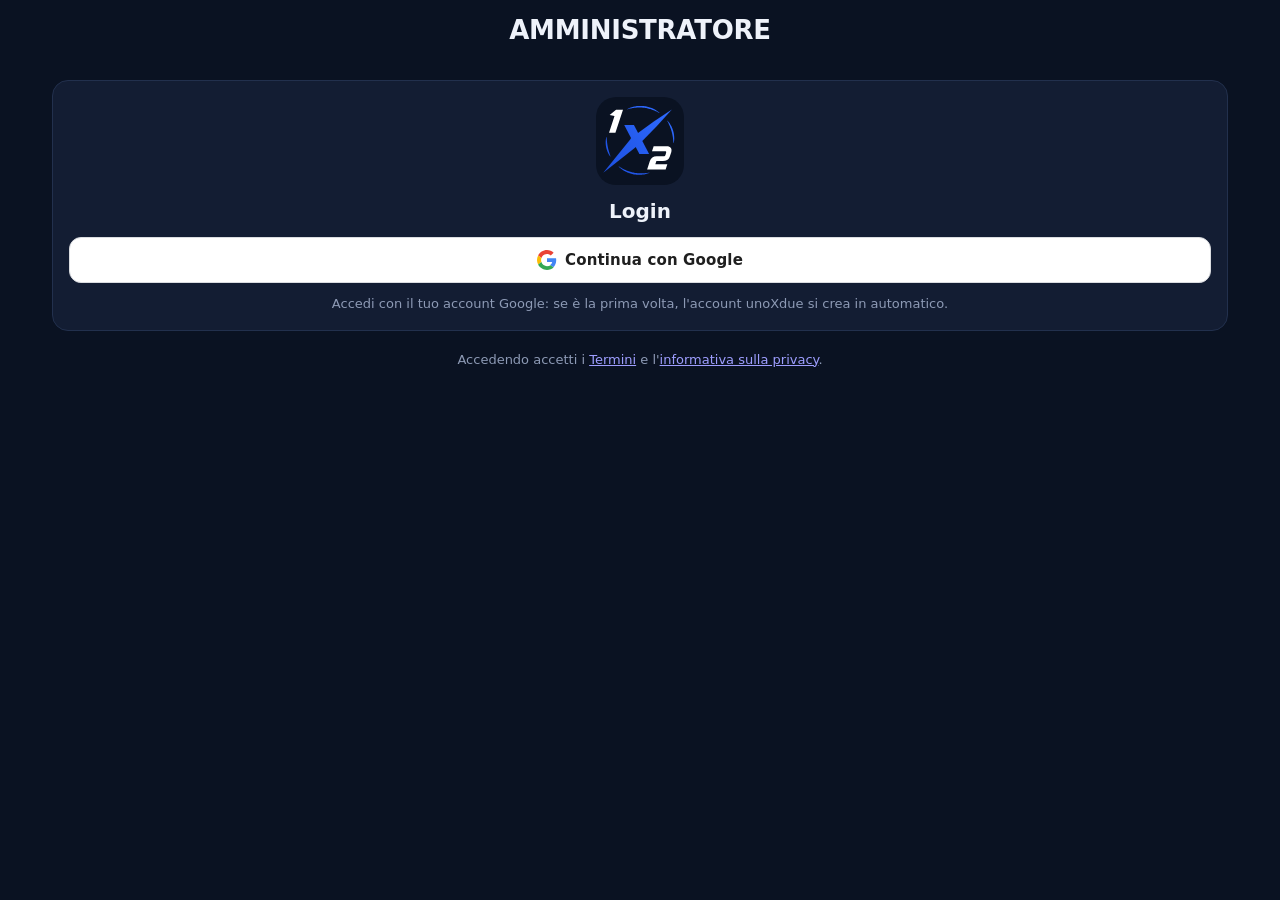
==== commit 8946356b: "Solo tema scuro e nuovo logo unoXdue - Tolto il tema chiaro: colori scuri come unici token, niente j" ====
--- a/admin.html
+++ b/admin.html
@@ -5,25 +5,26 @@
 <meta http-equiv="Content-Security-Policy" content="default-src 'self'; script-src 'self' https://accounts.google.com/gsi/client; style-src 'self' 'unsafe-inline' https://fonts.googleapis.com https://accounts.google.com/gsi/style; font-src https://fonts.gstatic.com; img-src 'self' data: https://*.googleusercontent.com; connect-src 'self' https://cmjdfhkmzrfuukgeudet.supabase.co wss://cmjdfhkmzrfuukgeudet.supabase.co https://accounts.google.com/gsi/; frame-src https://accounts.google.com/gsi/; object-src 'none'; base-uri 'self'; form-action 'self'">
 <meta name="referrer" content="strict-origin-when-cross-origin">
 <meta name="viewport" content="width=device-width,initial-scale=1,viewport-fit=cover">
-<title>Totofanta · Amministratore</title>
+<title>unoXdue · Amministratore</title>
 <meta name="robots" content="noindex,nofollow">
-<meta name="theme-color" content="#F2F5FB" media="(prefers-color-scheme: light)">
-<meta name="theme-color" content="#0A1222" media="(prefers-color-scheme: dark)">
-<link rel="icon" href="data:image/svg+xml,%3Csvg xmlns='http://www.w3.org/2000/svg' viewBox='0 0 32 32'%3E%3Crect width='32' height='32' rx='7' fill='%230a5cff'/%3E%3Ctext x='16' y='22' text-anchor='middle' font-family='Arial' font-weight='700' font-size='15' fill='white'%3E1X2%3C/text%3E%3C/svg%3E">
+<meta name="theme-color" content="#0A1222">
+<meta name="color-scheme" content="dark">
+<link rel="icon" href="img/unoxdue-icona.svg" type="image/svg+xml">
+<link rel="icon" href="img/unoxdue-icona-192.png" sizes="192x192" type="image/png">
+<link rel="apple-touch-icon" href="img/unoxdue-icona-180.png">
 <link rel="preconnect" href="https://fonts.googleapis.com">
 <link rel="preconnect" href="https://fonts.gstatic.com" crossorigin>
 <link rel="stylesheet" href="https://fonts.googleapis.com/css2?family=Plus+Jakarta+Sans:ital,wght@0,400;0,500;0,600;0,700;0,800;1,800&display=swap">
-<link rel="stylesheet" href="css/style.css?v=202611120100">
+<link rel="stylesheet" href="css/style.css?v=202611121100">
 </head>
 <body>
 <div id="app"></div>
 <div id="toast" class="toast" hidden></div>
-<script src="js/theme.js?v=202611120100"></script>
 <script src="js/vendor/supabase-2.117.3.js"></script>
-<script src="js/gsi.js?v=202611120100"></script>
-<script src="js/config.js?v=202611120100"></script>
-<script src="js/calendario.js?v=202611120100"></script>
+<script src="js/gsi.js?v=202611121100"></script>
+<script src="js/config.js?v=202611121100"></script>
+<script src="js/calendario.js?v=202611121100"></script>
 <script src="js/admin-flag.js"></script>
-<script src="js/app.js?v=202611120100"></script>
+<script src="js/app.js?v=202611121100"></script>
 </body>
 </html>
--- a/css/style.css
+++ b/css/style.css
@@ -1,36 +1,24 @@
 /* reset di base */
-:root{color-scheme:light;padding-top:env(safe-area-inset-top,0px);padding-bottom:env(safe-area-inset-bottom,0px)}
+:root{color-scheme:dark;padding-top:env(safe-area-inset-top,0px);padding-bottom:env(safe-area-inset-bottom,0px)}
 html{-webkit-text-size-adjust:100%}
 body{margin:0;font-size:14px}
 img{max-width:100%}
 [hidden]{display:none!important}
-/* Restyling A: chiaro di base, scuro se il dispositivo è impostato in modalità scura */
+/* Restyling A, solo tema scuro (dal 12/11 il sito ha un unico design) */
 :root{
-  --bg:#F2F5FB; --card:#FFFFFF; --field:#F2F5FB; --ink:#0D1830; --muted:#56627A; --line:#DCE3F0;
-  --blue:#2F64F2; --blue-ink:#FFFFFF; --blue-soft:#E6EDFF; --blue-text:#1D47C9; --hero-ink:#1D47C9;
-  --win:#0B7A4B; --win-soft:#CFF5E4; --lose:#C8283A; --lose-soft:#FDE3E6; --warn:#8A5200; --warn-soft:#FFF1D6;
-  --open-bg:#CFF5E4; --open-ink:#0B6B45;
-  --shadow:0 1px 2px rgba(13,24,48,.05); --shadow-up:0 8px 20px rgba(13,24,48,.10);
-  --scrim:rgba(8,14,28,.45);
+  --bg:#0A1222; --card:#131D33; --field:#0F1830; --ink:#EEF2FA; --muted:#8D9AB5; --line:#22304D;
+  --blue:#2F64F2; --blue-ink:#FFFFFF; --blue-soft:#1B2B52; --blue-text:#8FB0FF; --hero-ink:#1D47C9;
+  --win:#3DDC97; --win-soft:#11392B; --lose:#FF7A85; --lose-soft:#3A1720; --warn:#F5B84A; --warn-soft:#3A2A0E;
+  --open-bg:#3DDC97; --open-ink:#0A1222; --win-ink:#0A1222;
+  --shadow:none; --shadow-up:0 8px 24px rgba(0,0,0,.45);
+  --scrim:rgba(0,0,0,.6);
   --f-title:"Plus Jakarta Sans",system-ui,-apple-system,"Segoe UI",sans-serif;
   --f-ui:"Plus Jakarta Sans",system-ui,-apple-system,"Segoe UI",sans-serif;
   --f-num:"Plus Jakarta Sans",system-ui,sans-serif;
   --f-disp:"Plus Jakarta Sans",system-ui,-apple-system,"Segoe UI",sans-serif;
-  --num-acc:#2F64F2;
-  --r:16px; --nav-h:64px; --brand-accent:#2F64F2;
+  --num-acc:#8FB0FF;
+  --r:16px; --nav-h:64px; --brand-accent:#6C93FF;
 }
-@media (prefers-color-scheme: dark){:root:not([data-theme="light"]){
-  --bg:#0A1222; --card:#131D33; --field:#0F1830; --ink:#EEF2FA; --muted:#8D9AB5; --line:#22304D;
-  --blue:#2F64F2; --blue-ink:#FFFFFF; --blue-soft:#1B2B52; --blue-text:#8FB0FF;
-  --win:#3DDC97; --win-soft:#11392B; --lose:#FF7A85; --lose-soft:#3A1720; --warn:#F5B84A; --warn-soft:#3A2A0E;
-  --open-bg:#3DDC97; --open-ink:#0A1222;
-  --shadow:none; --shadow-up:0 8px 24px rgba(0,0,0,.45); --scrim:rgba(0,0,0,.6); --brand-accent:#6C93FF; --num-acc:#8FB0FF; --win-ink:#0A1222; color-scheme:dark}}
-:root[data-theme="dark"]{
-  --bg:#0A1222; --card:#131D33; --field:#0F1830; --ink:#EEF2FA; --muted:#8D9AB5; --line:#22304D;
-  --blue:#2F64F2; --blue-ink:#FFFFFF; --blue-soft:#1B2B52; --blue-text:#8FB0FF;
-  --win:#3DDC97; --win-soft:#11392B; --lose:#FF7A85; --lose-soft:#3A1720; --warn:#F5B84A; --warn-soft:#3A2A0E;
-  --open-bg:#3DDC97; --open-ink:#0A1222;
-  --shadow:none; --shadow-up:0 8px 24px rgba(0,0,0,.45); --scrim:rgba(0,0,0,.6); --brand-accent:#6C93FF; --num-acc:#8FB0FF; --win-ink:#0A1222; color-scheme:dark}
 *{box-sizing:border-box}
 body{background:var(--bg);color:var(--ink);font-family:var(--f-title);font-size:15px;line-height:1.4}
 body::before{content:"";position:fixed;inset:0 0 auto;height:env(safe-area-inset-top,0px);z-index:30;background:var(--bg)}
@@ -300,8 +288,7 @@
 .top h1{font-family:var(--f-disp);font-weight:800;font-size:26px;text-transform:uppercase;letter-spacing:.03em}
 /* titolo in cima (7/11, proposta A "corsivo veloce" senza linee): TOTO scuro, FANTA blu, corsivo condensato */
 .top h1.brand{display:flex;align-items:center;justify-content:center;gap:0;font-size:32px;font-style:italic;letter-spacing:.01em;line-height:1}
-.top h1.brand .bt{color:var(--ink)}
-.top h1.brand .bf{color:var(--brand-accent)}
+.top h1.brand img{display:block;height:34px;width:auto}
 .b1x2{font-family:var(--f-disp);font-weight:700;font-size:13px;background:var(--blue);color:#fff;padding:2px 6px;border-radius:6px;letter-spacing:0}
 .iconbtn{width:44px;height:44px;border-radius:12px;background:var(--card);border:1px solid var(--line)}
 .iconbtn:hover{background:var(--field)}
@@ -645,14 +632,6 @@
 .calwhen .tbd{color:var(--warn,#b26a00)}
 .calres b{font-family:var(--f-num);font-size:18px;font-weight:700;font-variant-numeric:tabular-nums}
 /* Impostazioni: scelta del tema */
-.themegrp{display:grid;grid-template-columns:repeat(3,minmax(0,1fr));gap:8px}
-.themeopt{display:flex;flex-direction:column;align-items:center;gap:2px;padding:12px 6px;border-radius:12px;border:1.5px solid var(--line);background:var(--field);cursor:pointer;font-family:var(--f-ui);text-align:center}
-.themeopt b{font-size:14px}
-.themeopt{gap:8px;padding:14px 6px}
-.themeopt svg{width:26px;height:26px;color:var(--muted)}
-.themeopt[aria-checked="true"] svg{color:var(--blue-text)}
-.themeopt[aria-checked="true"]{border-color:var(--blue);background:var(--blue-soft)}
-.themeopt[aria-checked="true"] b{color:var(--blue-text)}
 /* mini-classifica in Home (8/11): nickname a sinistra, due riquadri uguali centrati, collegamento centrato sotto */
 .statcard{text-align:center;align-items:stretch}
 .statcard .statnick{align-self:flex-start;text-align:left;font-family:var(--f-ui);font-weight:700;font-size:16px;margin:0}
@@ -722,7 +701,7 @@
   body.hasside{padding-left:320px}
   .dside{display:flex;flex-direction:column;gap:4px;position:fixed;top:0;bottom:0;left:0;width:320px;box-sizing:border-box;overflow-y:auto;background:var(--card);border-right:1px solid var(--line);padding:22px 14px 14px;z-index:20}
   .dside .sbrand{font-family:var(--f-disp);font-style:italic;font-weight:800;font-size:34px;line-height:1;margin:0 0 14px;padding:0 10px}
-  .dside .sbrand .bf{color:var(--brand-accent)}
+  .dside .sbrand img{display:block;height:44px;width:auto}
   .dside .lswitch,.dside button.lswitch{background:var(--field);border:1px solid var(--line);color:var(--ink);margin:0 0 8px}
   .dside .lswitch:focus-within{outline-color:var(--blue)}
   .dside .lsbox{margin:0 0 8px}.dside .lsbox .lswitch{margin:0}
@@ -956,9 +935,7 @@
   .admlist .adm-m .st{grid-column:5;align-self:center;line-height:1.3}
 }
 /* pronostici (11/11): riquadri 1·X·2 più staccati dal riquadro della partita */
-:root{--pk-bg:#E8EEFA;--pk-line:#C3D0EA}
-@media (prefers-color-scheme: dark){:root:not([data-theme="light"]){--pk-bg:#1F2D4D;--pk-line:#34497A}}
-:root[data-theme="dark"]{--pk-bg:#1F2D4D;--pk-line:#34497A}
+:root{--pk-bg:#1F2D4D;--pk-line:#34497A}
 .odds3 .pk{background:var(--pk-bg);border:1.5px solid var(--pk-line)}
 .odds3 .pk:hover:not(:disabled):not(.sel){border-color:var(--blue);background:var(--blue-soft)}
 .odds3 .pk.sel{border-color:var(--blue)}
@@ -981,3 +958,6 @@
 .mailrow{display:flex;align-items:center;gap:10px;padding:12px;border-radius:12px;background:var(--field);font-family:var(--f-ui);word-break:break-all}
 .mailrow svg{width:20px;height:20px;flex:none;color:var(--blue)}
 a.btn{text-decoration:none}
+
+/* Logo unoXdue (12/11): scritta in intestazione e nel menu del PC, icona nella schermata di accesso */
+.loginmark{display:block;width:88px;height:88px;align-self:center;border-radius:20px}
